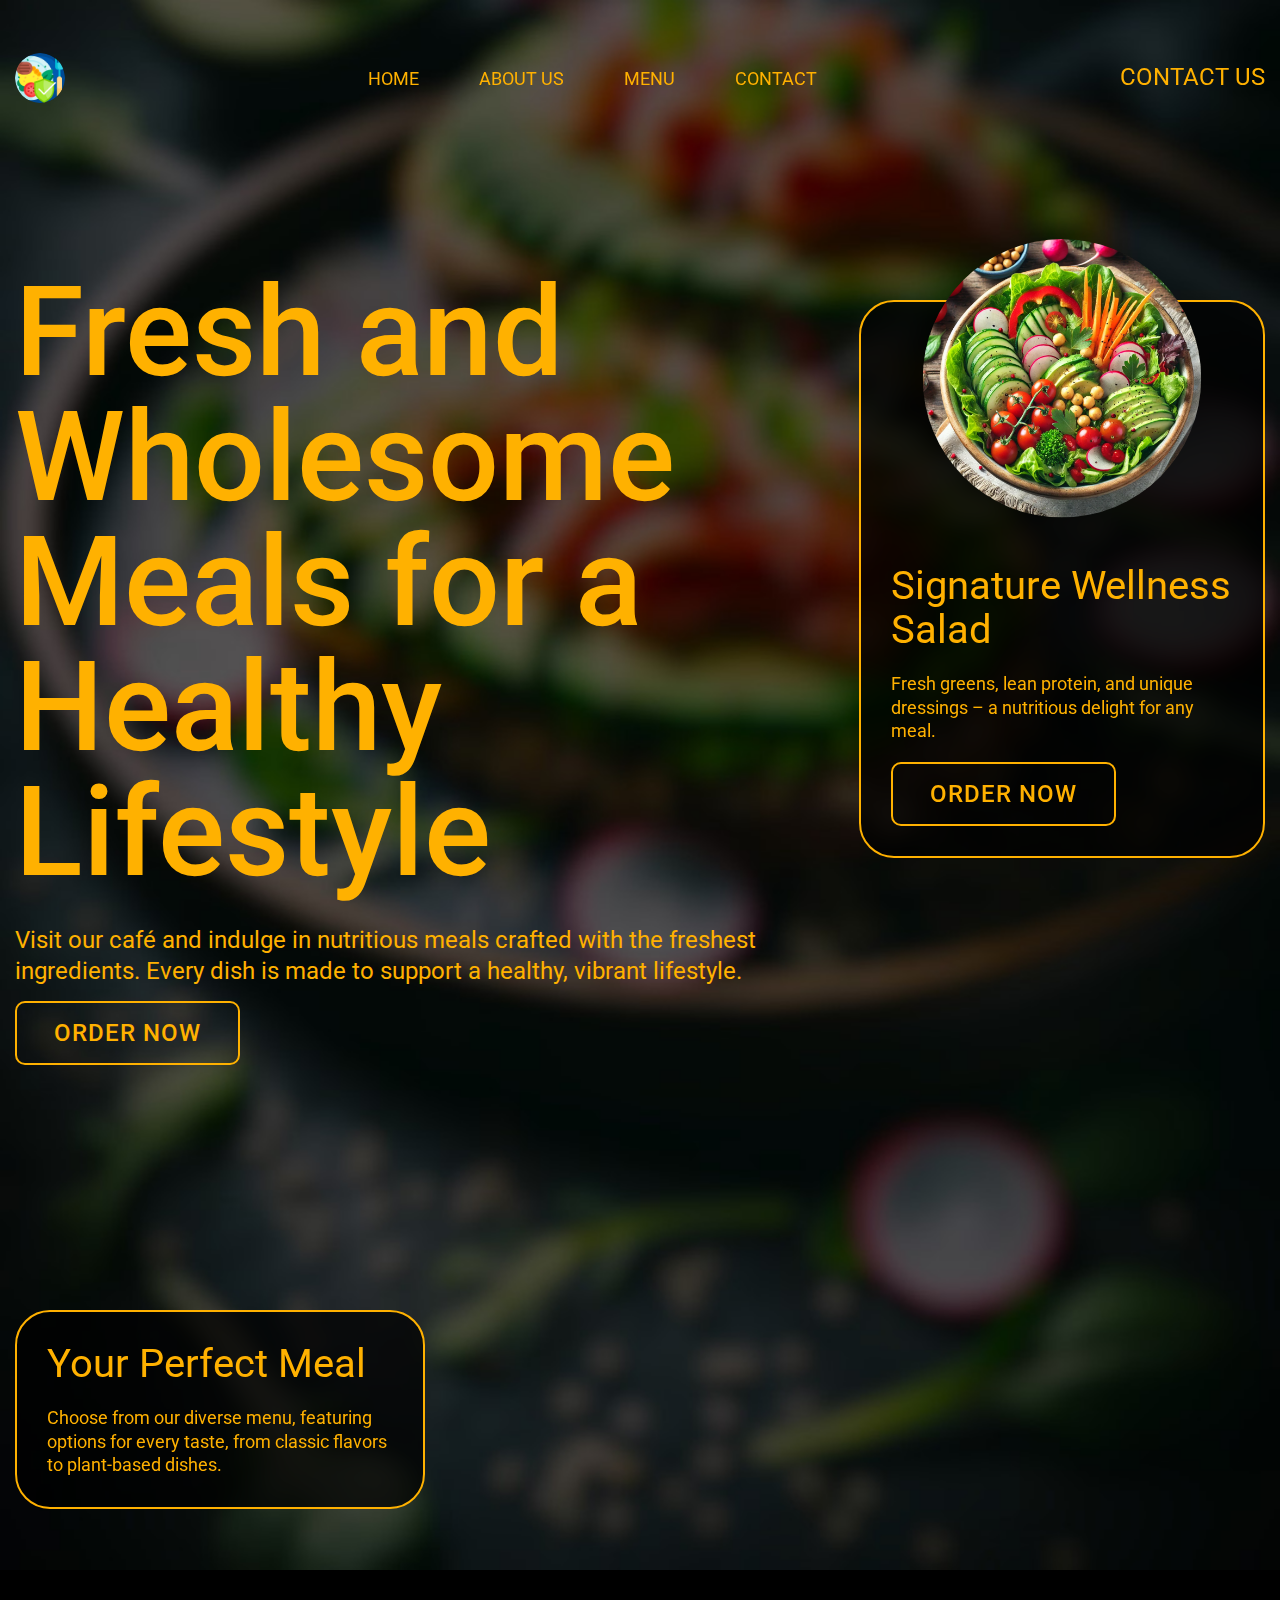
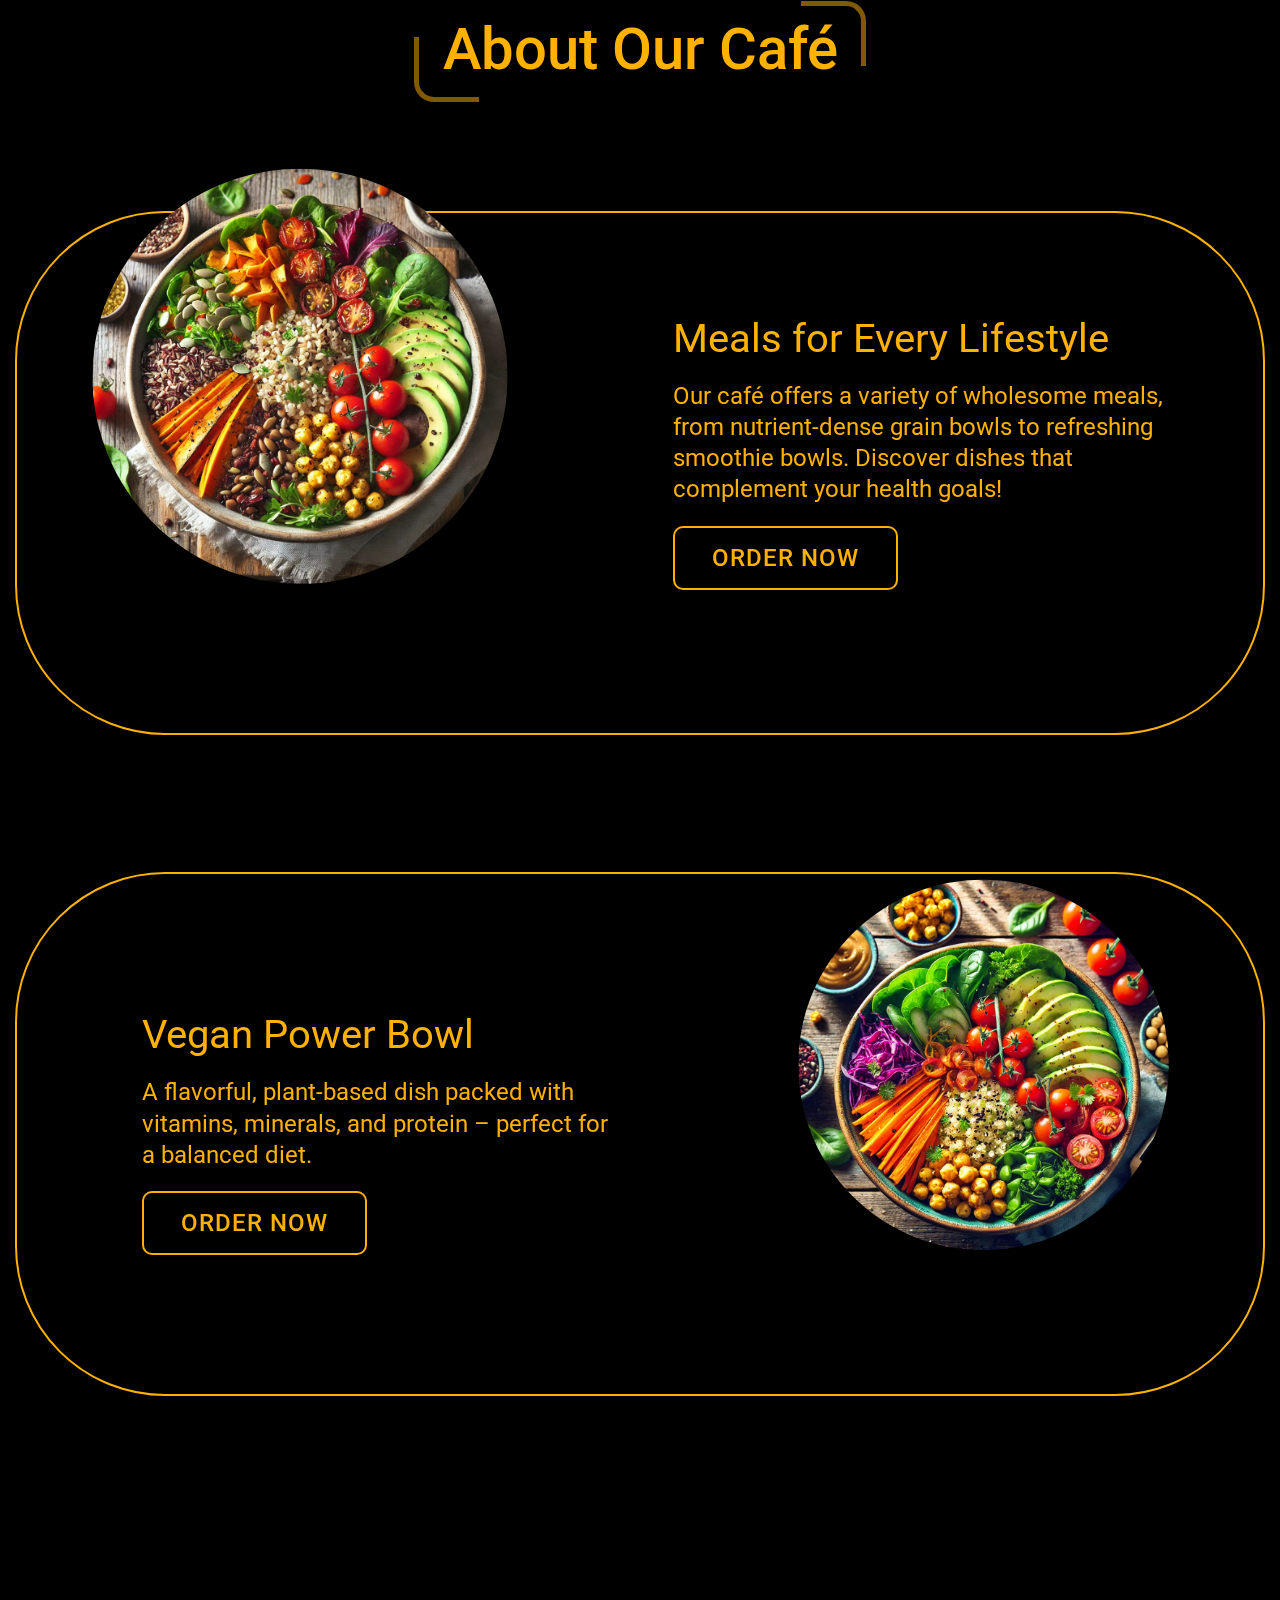
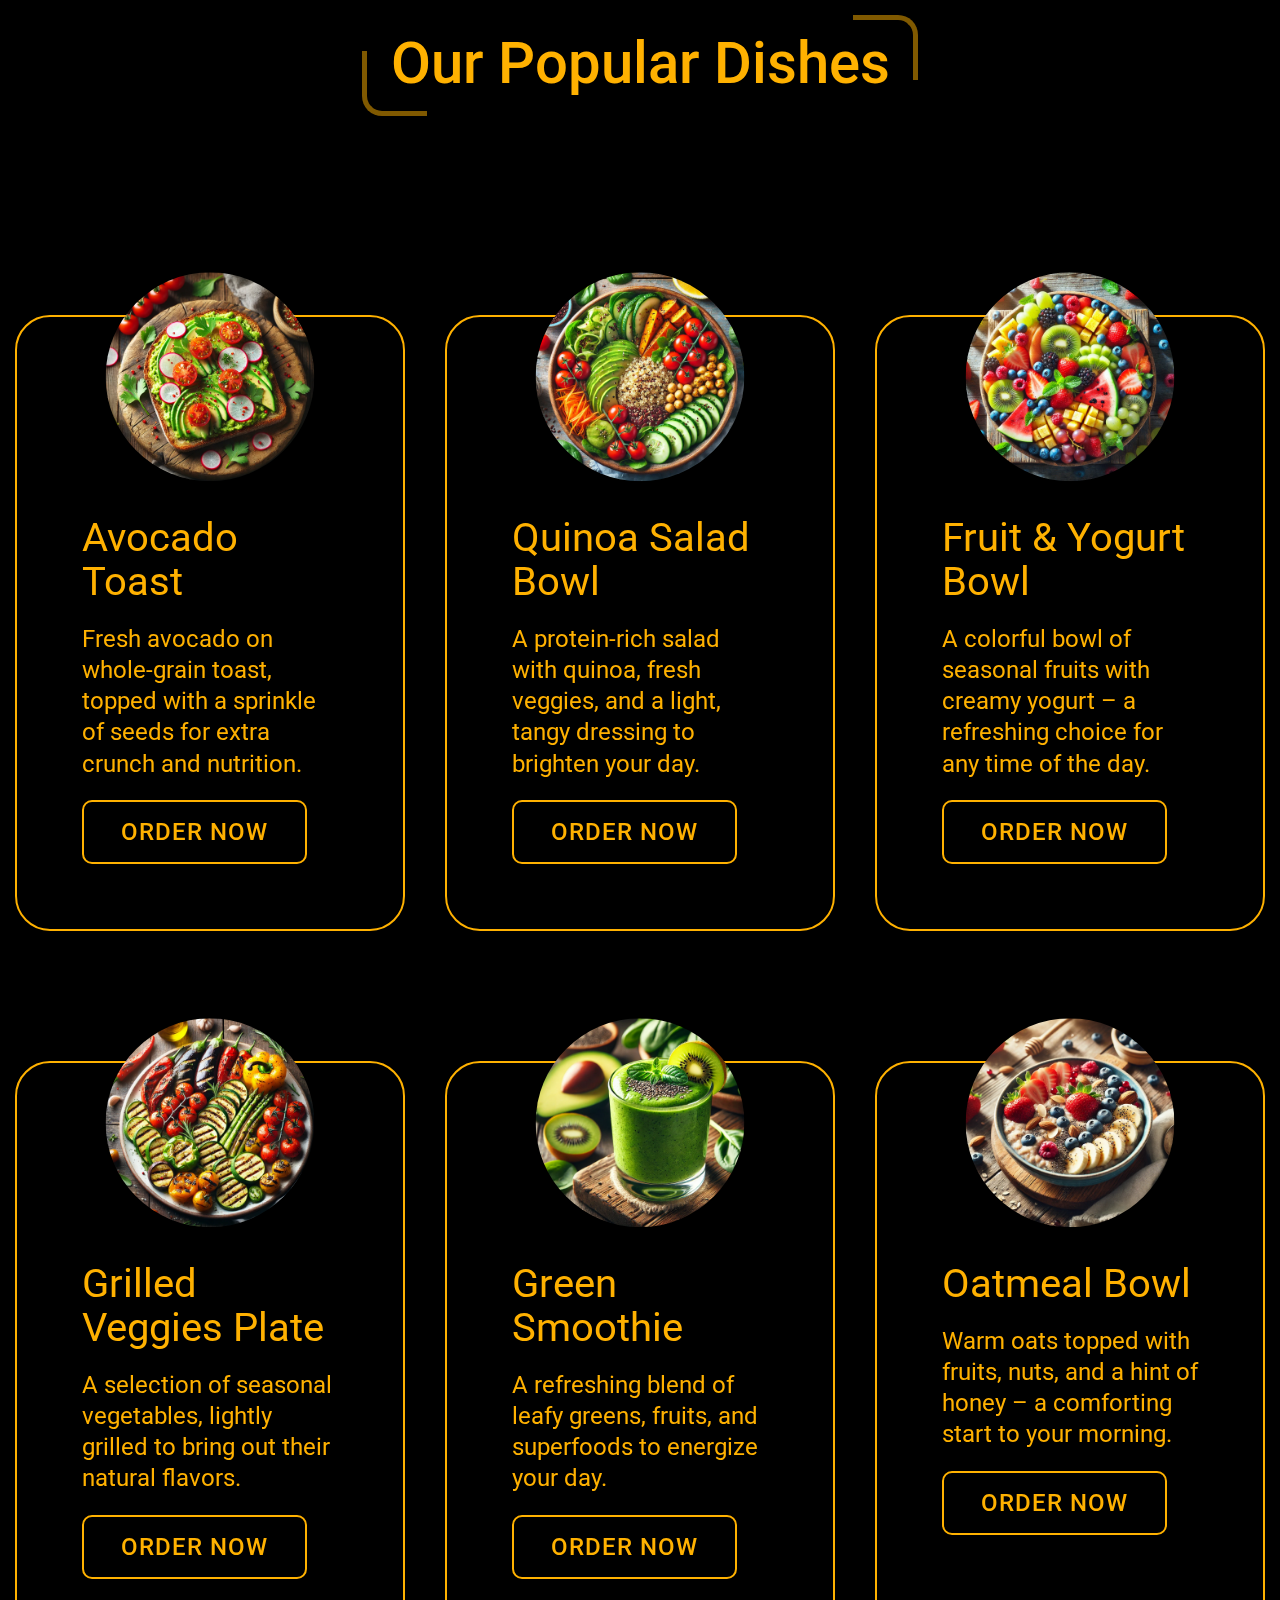
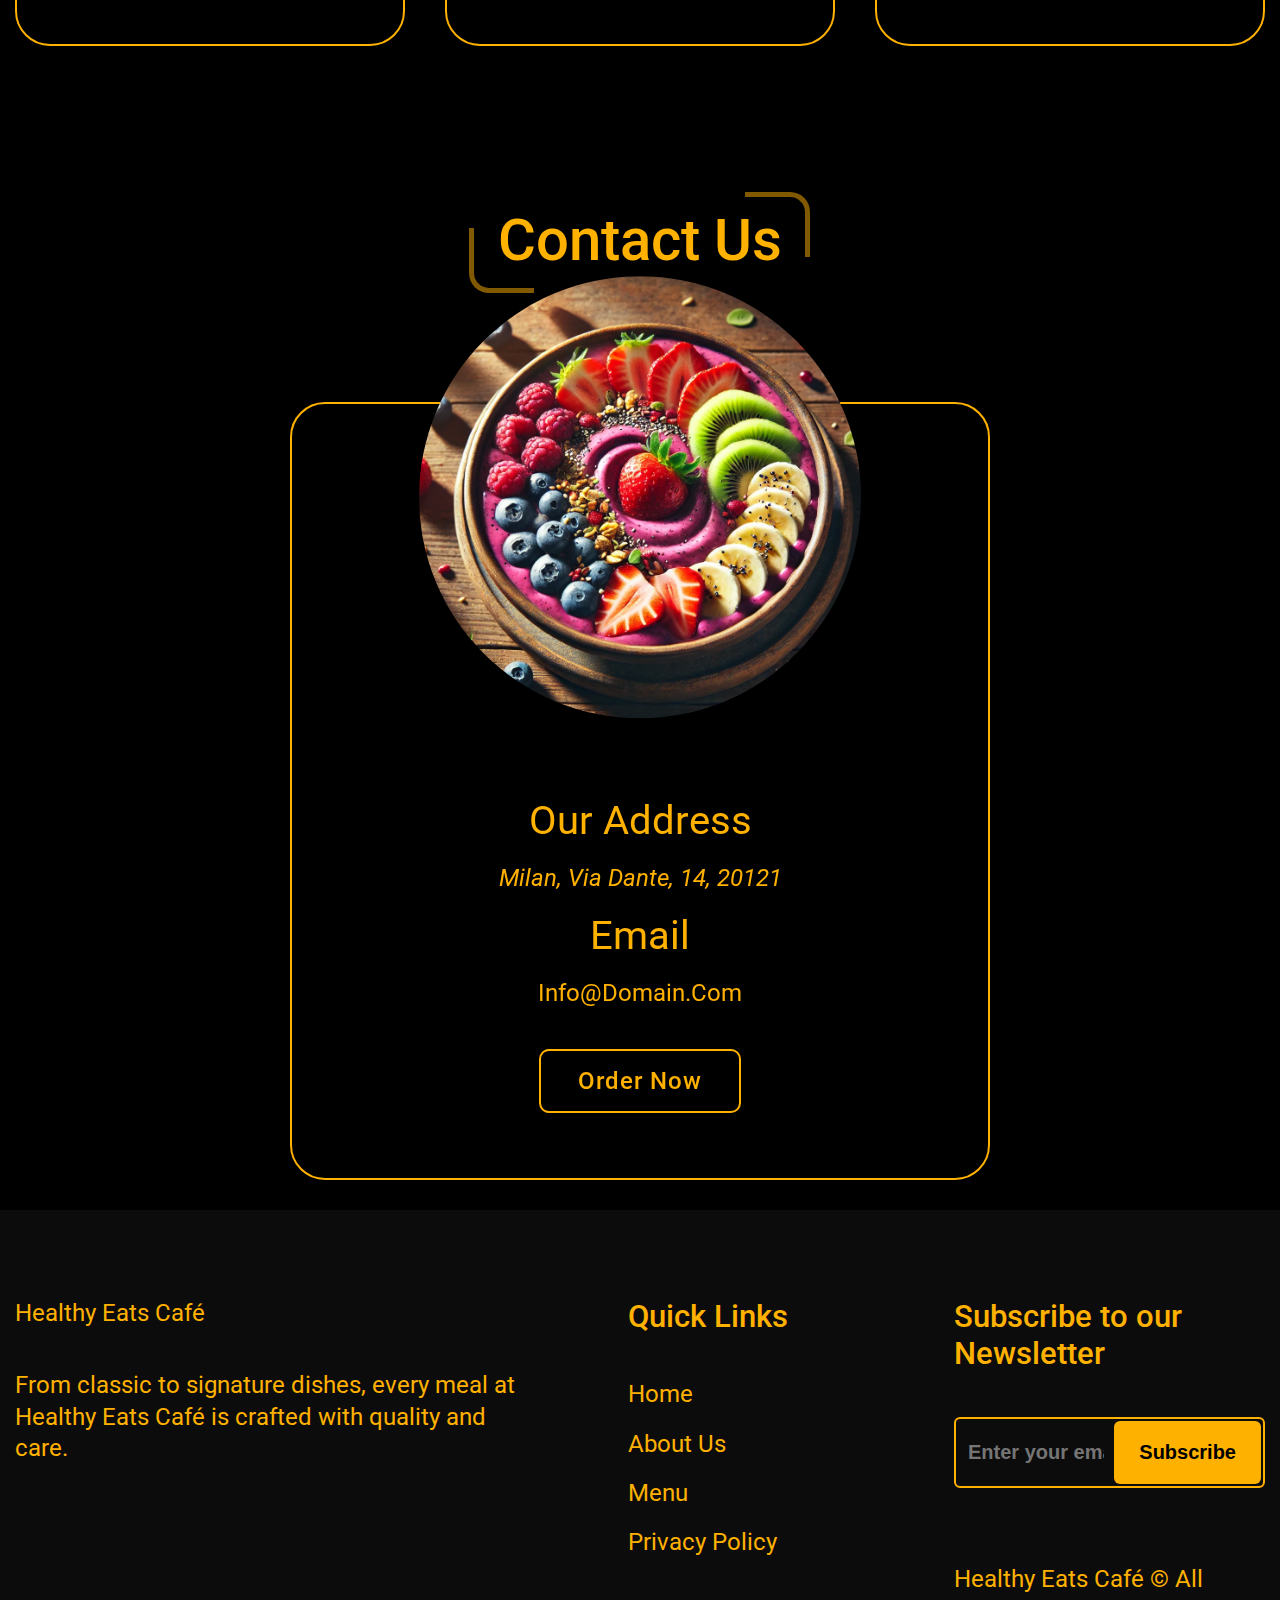
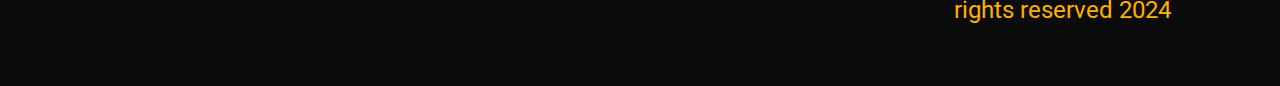
==== index.html @ 56236f4d "add content for page" ====
<!DOCTYPE html>
<html lang="en">
  <head>
    <meta charset="UTF-8" />
    <title>Healthy Eats Café</title>
    <meta name="viewport" content="width=device-width,initial-scale=1" />
    <link rel="preconnect" href="https://fonts.googleapis.com" />
    <link rel="preconnect" href="https://fonts.gstatic.com" crossorigin />
    <link
      href="https://fonts.googleapis.com/css2?family=Roboto:ital,wght@0,100;0,300;0,400;0,500;0,700;0,900;1,100;1,300;1,400;1,500;1,700;1,900&display=swap"
      rel="stylesheet"
    />
    <link
      rel="icon"
      type="image/png"
      href="/images/food-safety.png"
      sizes="48x48"
    />
    <link href="./css/main.css" rel="stylesheet" />
  </head>
  <body>
    <header class="header">
      <div class="container d-md-flex justify-between-md">
        <a href="./" class="logo">
          <img src="/images/food-safety.png" alt="Healthy Eats Café Logo" width="100"/>
        </a>
        <nav class="nav d-flex">
          <ul class="links">
            <li><a href="./">Home</a></li>
            <li><a href="#about">About Us</a></li>
            <li><a href="#product">Menu</a></li>
            <li><a href="#contact">Contact</a></li>
          </ul>
        </nav>
        <a href="./" class="link-connect">Contact Us</a>
        <button class="js-menu-btn d-md-none menu-btn">
          <span class="icon-bar"></span> <span class="icon-bar"></span>
          <span class="icon-bar"></span>
        </button>
      </div>
    </header>
    <main>
      <section class="presentation">
        <div class="container">
          <div class="holder">
            <div class="column">
              <h1>Fresh and Wholesome Meals for a Healthy Lifestyle</h1>
              <p>
                Visit our café and indulge in nutritious meals crafted with the
                freshest ingredients. Every dish is made to support a healthy,
                vibrant lifestyle.
              </p>
              <a href="./" class="btn">Order Now</a>
              <div class="block-blur">
                <div class="title">Your Perfect Meal</div>
                <div class="text">
                  Choose from our diverse menu, featuring options for every
                  taste, from classic flavors to plant-based dishes.
                </div>
              </div>
            </div>
            <div class="block-blur">
              <div class="img-holder">
                <img src="/images/salad-bowl.webp" alt="signature dish" />
              </div>
              <div class="title">Signature Wellness Salad</div>
              <div class="text">
                Fresh greens, lean protein, and unique dressings – a nutritious
                delight for any meal.
              </div>
              <a href="./" class="btn">Order Now</a>
            </div>
          </div>
        </div>
      </section>
      <section id="about">
        <div class="container">
          <h3 class="decoration">About Our Café</h3>
          <div class="block-blur columns">
            <div class="img-holder">
              <img src="/images/grain-bowl.webp" alt="healthy meals" />
            </div>
            <div class="box">
              <div class="title">Meals for Every Lifestyle</div>
              <div class="text">
                Our café offers a variety of wholesome meals, from
                nutrient-dense grain bowls to refreshing smoothie bowls.
                Discover dishes that complement your health goals!
              </div>
              <a href="./" class="btn">Order Now</a>
            </div>
          </div>
          <div class="block-blur columns reverse">
            <div class="img-holder scale">
              <img src="/images/vegan-bowl.webp" alt="vegan dish" />
            </div>
            <div class="box">
              <div class="title">Vegan Power Bowl</div>
              <div class="text">
                A flavorful, plant-based dish packed with vitamins, minerals,
                and protein – perfect for a balanced diet.
              </div>
              <a href="./" class="btn">Order Now</a>
            </div>
          </div>
        </div>
      </section>
      <section class="product" id="product">
        <div class="container">
          <h3 class="decoration">Our Popular Dishes</h3>
          <div class="row">
            <div class="item">
              <div class="block-blur">
                <div class="img-holder">
                  <img src="/images/avocado-toast.webp" alt="avocado toast" />
                </div>
                <div class="title">Avocado Toast</div>
                <div class="text">
                  Fresh avocado on whole-grain toast, topped with a sprinkle of
                  seeds for extra crunch and nutrition.
                </div>
                <a href="./" class="btn">Order Now</a>
              </div>
            </div>
            <div class="item">
              <div class="block-blur">
                <div class="img-holder">
                  <img src="/images/quinoa-bowl.webp" alt="quinoa bowl" />
                </div>
                <div class="title">Quinoa Salad Bowl</div>
                <div class="text">
                  A protein-rich salad with quinoa, fresh veggies, and a light,
                  tangy dressing to brighten your day.
                </div>
                <a href="./" class="btn">Order Now</a>
              </div>
            </div>
            <div class="item">
              <div class="block-blur">
                <div class="img-holder">
                  <img src="/images/fruit-bowl.webp" alt="fruit bowl" />
                </div>
                <div class="title">Fruit & Yogurt Bowl</div>
                <div class="text">
                  A colorful bowl of seasonal fruits with creamy yogurt – a
                  refreshing choice for any time of the day.
                </div>
                <a href="./" class="btn">Order Now</a>
              </div>
            </div>
          </div>
          <div class="row">
            <div class="item">
              <div class="block-blur">
                <div class="img-holder">
                  <img
                    src="/images/grilled-veggies.webp"
                    alt="grilled veggies"
                  />
                </div>
                <div class="title">Grilled Veggies Plate</div>
                <div class="text">
                  A selection of seasonal vegetables, lightly grilled to bring
                  out their natural flavors.
                </div>
                <a href="./" class="btn">Order Now</a>
              </div>
            </div>
            <div class="item">
              <div class="block-blur">
                <div class="img-holder">
                  <img src="/images/green-smoothie.webp" alt="green smoothie" />
                </div>
                <div class="title">Green Smoothie</div>
                <div class="text">
                  A refreshing blend of leafy greens, fruits, and superfoods to
                  energize your day.
                </div>
                <a href="./" class="btn">Order Now</a>
              </div>
            </div>
            <div class="item">
              <div class="block-blur">
                <div class="img-holder">
                  <img src="/images/oatmeal-bowl.webp" alt="oatmeal bowl" />
                </div>
                <div class="title">Oatmeal Bowl</div>
                <div class="text">
                  Warm oats topped with fruits, nuts, and a hint of honey – a
                  comforting start to your morning.
                </div>
                <a href="./" class="btn">Order Now</a>
              </div>
            </div>
          </div>
        </div>
      </section>
      <section id="contact">
        <div class="container">
          <h3 class="decoration">Contact Us</h3>
          <div class="block-blur contact">
            <div class="img-holder">
              <img src="/images/smoothie-bowl.webp" alt="smoothie bowl" />
            </div>
            <div class="box">
              <p class="title">Our Address</p>
              <address class="text">Milan, Via Dante, 14, 20121</address>
              <p class="title">Email</p>
              <div class="text">
                <a href="mailto:info@domain.com">info@domain.com</a>
              </div>
              <a href="./" class="btn">Order Now</a>
            </div>
          </div>
        </div>
      </section>
    </main>
    <footer>
      <div class="container">
        <div class="col-left">
          <a href="/" class="logo">Healthy Eats Café</a>
          <div class="text">
            From classic to signature dishes, every meal at Healthy Eats Café is
            crafted with quality and care.
          </div>
        </div>
        <div class="col-right">
          <div class="item">
            <h4>Quick Links</h4>
            <a href="/">Home</a> <a href="#about">About Us</a>
            <a href="#product">Menu</a>
            <a href="privacy-policy.html">Privacy Policy</a>
          </div>
          <div class="item">
            <h4>Subscribe to our Newsletter</h4>
            <div class="input-holder">
              <input placeholder="Enter your email" />
              <button class="btn-form">Subscribe</button>
            </div>
            Healthy Eats Café © All rights reserved 2024
          </div>
        </div>
      </div>
    </footer>
    <script defer="defer" src="main.js"></script>
  </body>
</html>
---- css/main.css ----
@keyframes wobble {
  0% {
    transform: translateY(-5%);
  }
  50% {
    transform: translateY(5%);
  }
  100% {
    transform: translateY(-5%);
  }
}
@keyframes pulsar {
  0% {
    transform: scale(1);
  }
  50% {
    transform: scale(1.2);
  }
  100% {
    transform: scale(1);
  }
}
@keyframes pulsar-2 {
  0% {
    transform: scale(1);
  }
  50% {
    transform: scale(1.2) rotate(-20deg);
  }
  100% {
    transform: scale(1);
  }
}
*:focus {
  outline: none;
}
::-moz-focus-inner,
::-moz-focus-outer {
  border: 0;
  outline: none;
}
h1,
h2,
h3,
h4,
h5 {
  font-weight: 500;
  line-height: 1.2;
  position: relative;
}
h1 {
  font-size: 40px;
  margin: 0 0 30px;
  line-height: 1;
}
@media only screen and (min-width: 768px) {
  h1 {
    font-size: 55px;
  }
}
@media only screen and (min-width: 992px) {
  h1 {
    font-size: 83px;
  }
}
@media only screen and (min-width: 1200px) {
  h1 {
    font-size: 125px;
  }
}
h2 {
  margin: 0 0 20px;
  font-size: 30px;
}
@media only screen and (min-width: 992px) {
  h2 {
    font-size: 59px;
  }
}
h3 {
  font-size: 25px;
  margin: 0 0 30px;
  text-align: center;
  color: #ffb100;
  text-shadow: 2px 2px 6px #000;
}
@media only screen and (min-width: 992px) {
  h3 {
    font-size: 43px;
  }
}
@media only screen and (min-width: 1200px) {
  h3 {
    font-size: 58px;
    margin-bottom: 127px;
  }
}
h4 {
  font-size: 20px;
  margin: 0 0 20px;
}
@media only screen and (min-width: 992px) {
  h4 {
    font-size: 31px;
    margin: 0 0 44px;
  }
}
b {
  margin-bottom: 15px;
  display: block;
}
.text-uppercase {
  text-transform: uppercase;
}
p {
  margin: 0 0 14px;
}
html {
  min-height: 100%;
  height: auto;
  scroll-behavior: smooth;
}
* {
  box-sizing: border-box;
}
body {
  position: relative;
  width: 100%;
  min-width: 320px;
  min-height: 100vh;
  margin: 0;
  font-weight: 400;
  line-height: 1.3;
  font-size: 16px;
  font-family: "Roboto", sans-serif;
  background: #000;
  color: #ffb100;
}
@media only screen and (min-width: 992px) {
  body {
    font-size: 24px;
    line-height: 1.3;
  }
}
body::-webkit-scrollbar {
  width: 4px;
}
body::-webkit-scrollbar-thumb {
  background-color: rgba(255, 255, 255, 0.5);
}
main {
  overflow: hidden;
  width: 100%;
  position: relative;
}
.logo {
  width: 50px;
  display: block;
  border: none;
}
img {
  width: 100%;
  display: block;
  pointer-events: none;
  border-radius: 50%;
}
a {
  text-decoration: none;
  transition: all 0.3s;
  text-transform: uppercase;
  color: #ffb100;
}
.container {
  padding: 0 15px;
  margin: 0 auto;
  width: 100%;
  max-width: 1650px;
  position: relative;
}
ul {
  list-style: none;
}
.d-flex {
  display: flex !important;
}
@media only screen and (min-width: 768px) {
  .d-md-flex {
    display: flex !important;
  }
}
@media only screen and (min-width: 768px) {
  .d-md-none {
    display: none;
  }
}
@media only screen and (min-width: 768px) {
  .justify-between-md {
    justify-content: space-between;
  }
}
.flex-column {
  flex-direction: column;
}
.text-center {
  text-align: center;
}
.decoration {
  position: relative;
}
.decoration::before,
.decoration::after {
  content: "";
  position: absolute;
  width: 40px;
  height: 40px;
  border: 2px solid #ffb100;
  opacity: 0.5;
}
@media only screen and (min-width: 992px) {
  .decoration::before,
  .decoration::after {
    width: 60px;
    height: 60px;
  }
}
.decoration::before {
  border-width: 0 0 3px 3px;
  border-radius: 0 0 0 20px;
  margin: 0px 0 0 -20px;
}
@media only screen and (min-width: 992px) {
  .decoration::before {
    border-width: 0 0 5px 5px;
    margin: 3px 0 0 -29px;
  }
}
@media only screen and (min-width: 1200px) {
  .decoration::before {
    margin: 22px 0 0 -29px;
  }
}
.decoration::after {
  border-width: 3px 3px 0 0;
  margin: -10px 0 0 -20px;
  border-radius: 0 20px 0 0;
}
@media only screen and (min-width: 992px) {
  .decoration::after {
    border-width: 5px 5px 0 0;
    margin: -14px 0 0 -37px;
  }
}
.presentation {
  position: relative;
  padding: 90px 0 20px;
  background-image: url("../images/main-burger.jpg");
  background-attachment: fixed;
  background-position: center;
  background-repeat: no-repeat;
  background-size: cover;
}
@media only screen and (min-width: 992px) {
  .presentation {
    padding: 270px 0 20px;
  }
}
.presentation .img {
  position: absolute;
  width: 100%;
  height: 100%;
  object-fit: cover;
  top: 0;
}
.presentation .btn {
  margin-bottom: 30px;
}
@media only screen and (min-width: 768px) {
  .presentation .holder {
    display: flex;
    align-items: start;
    margin-bottom: 56px;
    justify-content: space-between;
  }
}
@media only screen and (min-width: 1200px) {
  .presentation .holder .block-blur {
    max-width: 515px;
    width: 100%;
  }
}
@media only screen and (min-width: 768px) {
  .presentation .column {
    margin-right: 20px;
  }
}
@media only screen and (min-width: 992px) {
  .presentation .column {
    max-width: 650px;
  }
}
@media only screen and (min-width: 1200px) {
  .presentation .column {
    max-width: 950px;
  }
}
@media only screen and (min-width: 768px) {
  .presentation .column .block-blur {
    max-width: 300px;
  }
}
@media only screen and (min-width: 1200px) {
  .presentation .column .block-blur {
    margin-top: 215px;
    max-width: 410px;
  }
}
@media only screen and (min-width: 768px) {
  .presentation .block-blur {
    margin-top: 50px;
  }
}
@media only screen and (min-width: 992px) {
  .presentation .block-blur {
    margin-top: 30px;
    padding: 30px;
  }
}
@media only screen and (min-width: 992px) {
  .presentation .block-blur .text {
    font-size: 18px;
  }
}
.block-blur {
  padding: 25px;
  border: 2px solid #ffb100;
  border-radius: 35px;
  background-color: rgba(0, 0, 0, 0.7);
  backdrop-filter: blur(5px);
  margin-bottom: 30px;
  width: 100%;
}
@media only screen and (min-width: 992px) {
  .block-blur {
    padding: 25px 65px 65px;
  }
}
.block-blur .img-holder {
  margin-bottom: 20px;
  position: relative;
}
@media only screen and (min-width: 768px) {
  .block-blur .img-holder {
    margin: 0 20px 0 0;
    padding-bottom: 100%;
    width: 100%;
    transform: translateY(-30%);
  }
}
@media only screen and (min-width: 992px) {
  .block-blur .img-holder {
    margin: 0 auto 0;
    width: 68%;
    padding-bottom: 68%;
  }
}
@media only screen and (min-width: 768px) {
  .block-blur .img-holder img {
    position: absolute;
    width: 100%;
    height: 100%;
    object-fit: contain;
    transform: scale(1.2);
  }
}
.block-blur .btn {
  margin: 20px 0 0;
}
.block-blur .text {
  margin-top: 20px;
}
.block-blur .title {
  font-size: 30px;
  color: #ffb100;
  line-height: 1.1;
}
@media only screen and (min-width: 992px) {
  .block-blur .title {
    font-size: 40px;
  }
}
@media only screen and (min-width: 768px) {
  .block-blur.columns {
    display: flex;
    justify-content: space-between;
    align-items: center;
  }
}
@media only screen and (min-width: 992px) {
  .block-blur.columns {
    border-radius: 150px;
    min-height: 524px;
    margin-bottom: 137px;
  }
}
@media only screen and (min-width: 768px) {
  .block-blur.columns .img-holder {
    padding-bottom: 45%;
    width: 45%;
    transform: translateY(-10%);
  }
}
@media only screen and (min-width: 992px) {
  .block-blur.columns .img-holder {
    padding-bottom: 31%;
    width: 31%;
    margin: -22px 0 0 4%;
    transform: translateY(-19%);
  }
}
@media only screen and (min-width: 768px) {
  .block-blur.columns .box {
    width: 47%;
  }
}
@media only screen and (min-width: 768px) {
  .block-blur.reverse {
    flex-direction: row-reverse;
  }
}
@media only screen and (min-width: 992px) {
  .block-blur.reverse {
    padding: 30px 125px;
  }
}
@media only screen and (min-width: 768px) {
  .row {
    display: flex;
    gap: 25px;
    margin-bottom: 50px;
  }
}
@media only screen and (min-width: 1200px) {
  .row {
    margin-bottom: 100px;
    gap: 40px;
  }
}
@media only screen and (min-width: 768px) {
  .row .item {
    width: 33%;
    display: flex;
  }
}
.product {
  padding: 50px 0 30px;
}
@media only screen and (min-width: 992px) {
  .product {
    padding: 96px 0 30px;
  }
}
@media only screen and (min-width: 768px) {
  .product h3 {
    margin-bottom: 75px;
  }
}
@media only screen and (min-width: 992px) {
  .product h3 {
    margin-bottom: 216px;
  }
}
.contact {
  max-width: 700px;
  margin-left: auto;
  margin-right: auto;
  text-align: center;
}
.contact .box {
  width: 100% !important;
}
.contact .text {
  margin-bottom: 20px;
}
.contact a {
  color: #ffb100;
  text-transform: capitalize;
}
.contact .img-holder {
  max-width: 400px;
  margin: 0 auto 30px;
}
@media only screen and (min-width: 768px) {
  .contact .img-holder {
    padding-bottom: 30%;
    width: 30%;
  }
}
@media only screen and (min-width: 992px) {
  .contact .img-holder {
    padding-bottom: 60%;
    width: 60%;
  }
}
@media only screen and (min-width: 768px) {
  .contact .img-holder img {
    transform: scale(1.3);
  }
}
header {
  padding: 15px 0;
  position: fixed;
  z-index: 9999;
  top: 0;
  right: 0;
  left: 0;
  transition: all 0.3s;
}
@media only screen and (min-width: 768px) {
  header {
    padding: 22px 0;
  }
}
@media only screen and (min-width: 992px) {
  header {
    padding: 53px 0;
  }
}
header .menu-btn {
  position: relative;
  background-color: rgba(0, 0, 0, 0);
  border: none;
  outline: none;
  z-index: 999;
  height: 14px;
  width: 24px;
  font-size: 30px;
  padding: 0;
  position: absolute;
  right: 15px;
  top: calc(50% - 7px);
}
header .menu-btn .icon-bar {
  height: 2px;
  width: 100%;
  background: #ffb100;
  position: absolute;
  top: 6px;
  left: 0;
  transition: all 0.3s;
}
header .menu-btn .icon-bar:first-child {
  top: 0;
}
header .menu-btn .icon-bar:last-child {
  top: 12px;
}
header .menu-btn:focus,
header .menu-btn:active {
  outline: none;
}
header .nav {
  transform: translateX(-100%);
  transition: all 0.3s;
  position: fixed;
  top: 0;
  left: 0;
  right: 0;
  bottom: 0;
  z-index: 999;
  align-items: center;
  background-color: #1b2316;
}
@media only screen and (min-width: 768px) {
  header .nav {
    transform: none;
    position: static;
    background-color: rgba(0, 0, 0, 0);
  }
}
header .nav,
header .links {
  margin: 0;
  padding: 0;
}
header .links {
  text-align: center;
  width: 100%;
}
@media only screen and (min-width: 768px) {
  header .links {
    display: flex;
  }
}
header .links li {
  margin-bottom: 20px;
}
@media only screen and (min-width: 768px) {
  header .links li {
    margin: 0 10px 0;
  }
}
@media only screen and (min-width: 992px) {
  header .links li {
    margin: 0 30px 0;
  }
}
header .links li a {
  color: #ffb100;
  font-size: 18px;
}
header a {
  border-bottom: 1px solid rgba(0, 0, 0, 0);
}
header a:hover {
  border-color: #ffb100;
}
header .link-connect {
  color: #ffb100;
  display: none;
  border: none;
}
@media only screen and (min-width: 768px) {
  header .link-connect {
    display: flex;
    align-items: center;
  }
}
header .link-connect img {
  width: 20px;
  margin-right: 5px;
}
header.active {
  background-color: rgba(0, 0, 0, 0.7);
  backdrop-filter: blur(5px);
}
@media only screen and (min-width: 992px) {
  header.active {
    padding: 10px 0;
  }
}
.menu-active .nav {
  transform: translateX(0);
  min-height: 100vh;
}
.menu-active .menu-btn .icon-bar {
  z-index: 999;
}
.menu-active .menu-btn .icon-bar:first-child {
  transform: translatey(-50%) rotate(-45deg);
  top: 50%;
}
.menu-active .menu-btn .icon-bar:nth-child(2) {
  opacity: 0;
}
.menu-active .menu-btn .icon-bar:last-child {
  transform: translatey(-50%) rotate(45deg);
  top: 50%;
}
.btn {
  padding: 15px 31px;
  border-radius: 10px;
  display: inline-block;
  color: #ffb100;
  font-weight: 500;
  transition: all 0.3s;
  letter-spacing: 1px;
  border: 2px solid #ffb100;
  line-height: 1;
}
@media only screen and (min-width: 992px) {
  .btn {
    padding: 18px 37px;
  }
}
.btn:hover {
  background-color: #ffb100;
  color: #272e22;
}
footer {
  padding: 20px 0 20px;
  background-color: #0c0c0c;
}
@media only screen and (min-width: 992px) {
  footer {
    padding: 88px 0 60px;
  }
}
footer .logo {
  margin-bottom: 20px;
}
@media only screen and (min-width: 992px) {
  footer .logo {
    width: 330px;
    margin: 0 0 41px 0;
  }
}
footer a {
  text-transform: capitalize;
  margin-bottom: 10px;
}
@media only screen and (min-width: 992px) {
  footer a {
    margin-bottom: 18px;
  }
}
footer .item {
  display: flex;
  flex-direction: column;
  width: 100%;
  flex-grow: 1;
}
@media only screen and (min-width: 768px) {
  footer .item:first-child {
    max-width: 150px;
  }
}
@media only screen and (min-width: 992px) {
  footer .item:first-child {
    max-width: 330px;
  }
}
@media only screen and (min-width: 1200px) {
  footer .item:first-child {
    max-width: 430px;
  }
}
@media only screen and (min-width: 768px) {
  footer .container {
    display: flex;
    gap: 10px;
  }
}
@media only screen and (min-width: 768px) {
  footer .col-left {
    max-width: 300px;
  }
}
@media only screen and (min-width: 992px) {
  footer .col-left {
    max-width: 400px;
    padding-right: 25px;
  }
}
@media only screen and (min-width: 1200px) {
  footer .col-left {
    max-width: 705px;
    padding-right: 75px;
  }
}
footer .col-right {
  width: 100%;
}
@media only screen and (min-width: 768px) {
  footer .col-right {
    display: flex;
    gap: 15px;
  }
}
.input-holder {
  border: 2px solid #ffb100;
  border-radius: 6px;
  display: flex;
  justify-content: space-between;
  padding: 2px;
  margin-bottom: 20px;
}
@media only screen and (min-width: 768px) {
  .input-holder {
    margin-bottom: 70px;
  }
}
@media only screen and (min-width: 992px) {
  .input-holder {
    margin-bottom: 76px;
  }
}
.input-holder input {
  width: 100%;
  background: rgba(0, 0, 0, 0);
  padding: 10px;
  color: #6d4f0c;
  font-size: 16px;
  border: none;
  font-weight: 700;
  transition: all 0.3s;
}
@media only screen and (min-width: 992px) {
  .input-holder input {
    font-size: 20px;
  }
}
.input-holder .btn-form {
  font-size: 16px;
  font-weight: 700;
  border-radius: 6px;
  background-color: #ffb100;
  padding: 10px 15px;
  border: none;
  cursor: pointer;
}
@media only screen and (min-width: 992px) {
  .input-holder .btn-form {
    padding: 20px 25px;
    font-size: 20px;
  }
}
.input-holder.active {
  border: 2px solid rgba(0, 0, 0, 0);
}
.input-holder.active input {
  width: 0;
  padding: 0;
  opacity: 0;
}
.input-holder.active .btn-form {
  width: 100%;
  background-color: #ffb100;
}
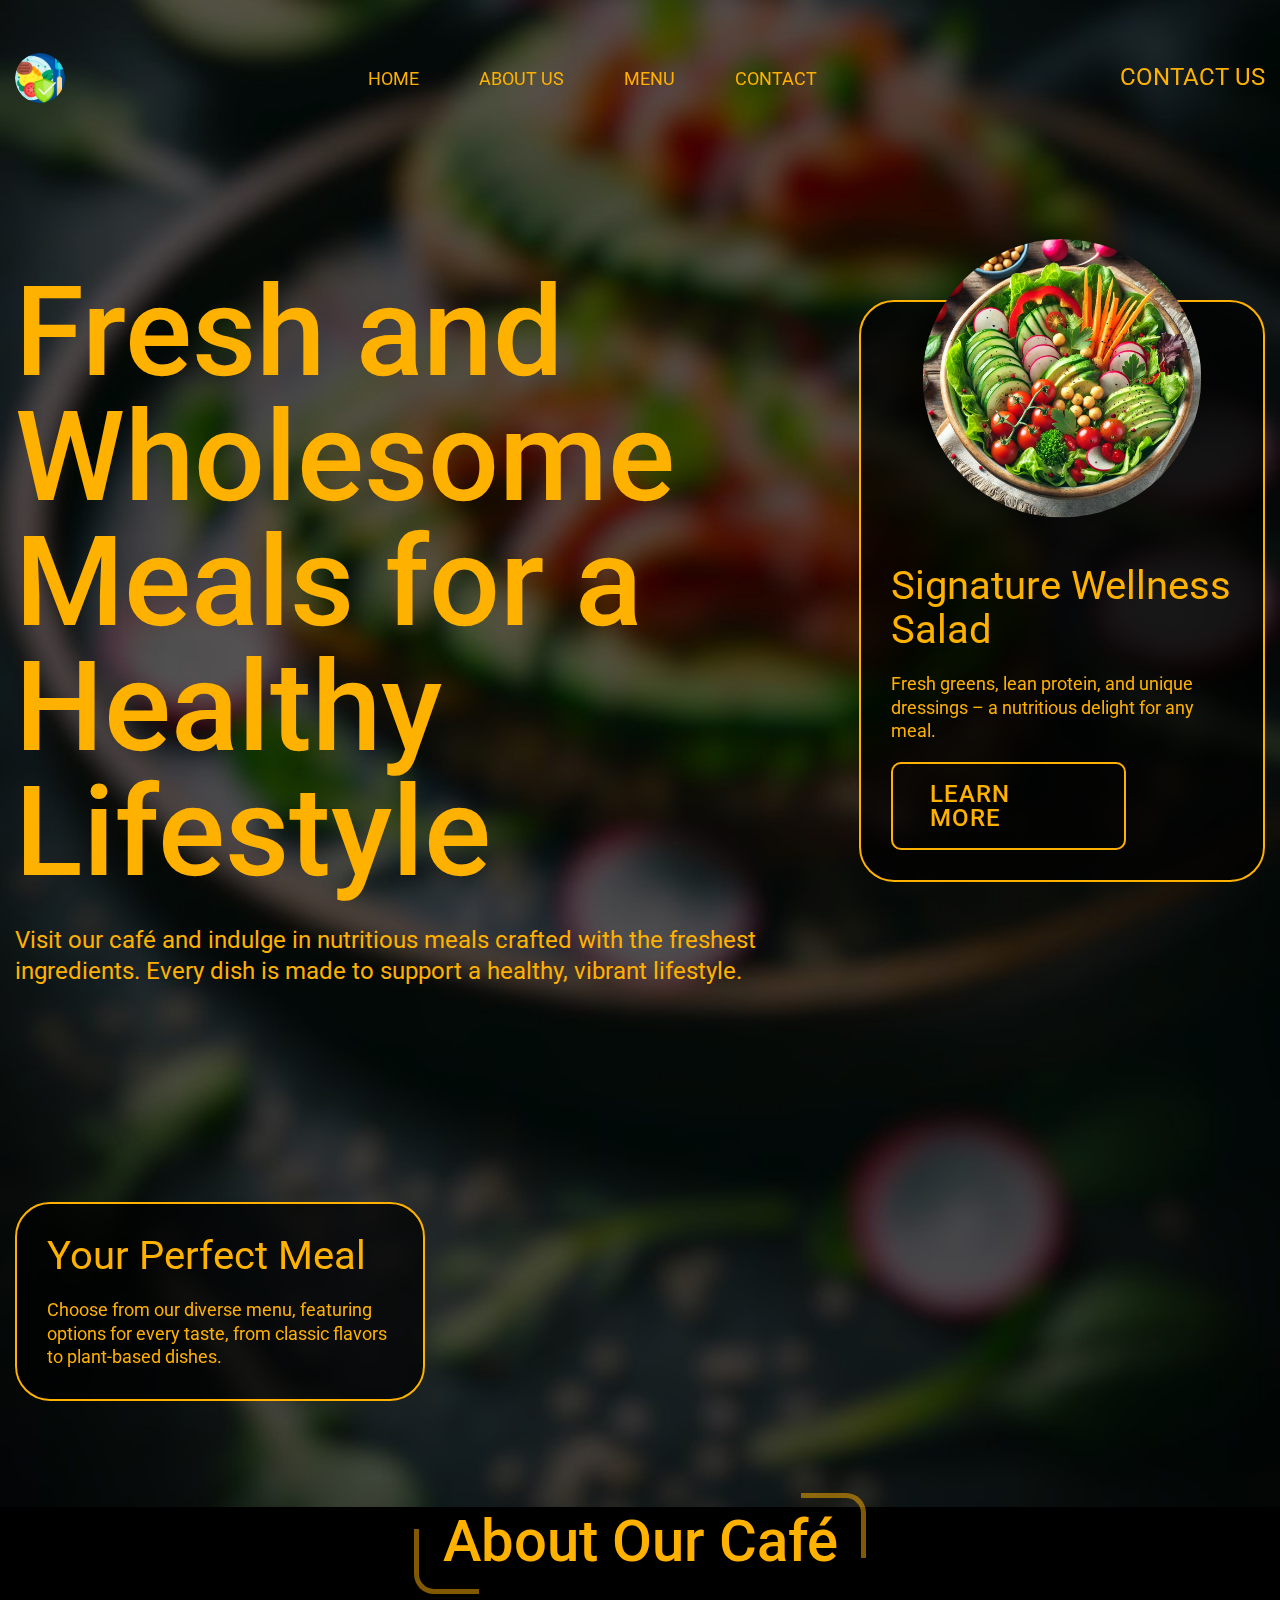
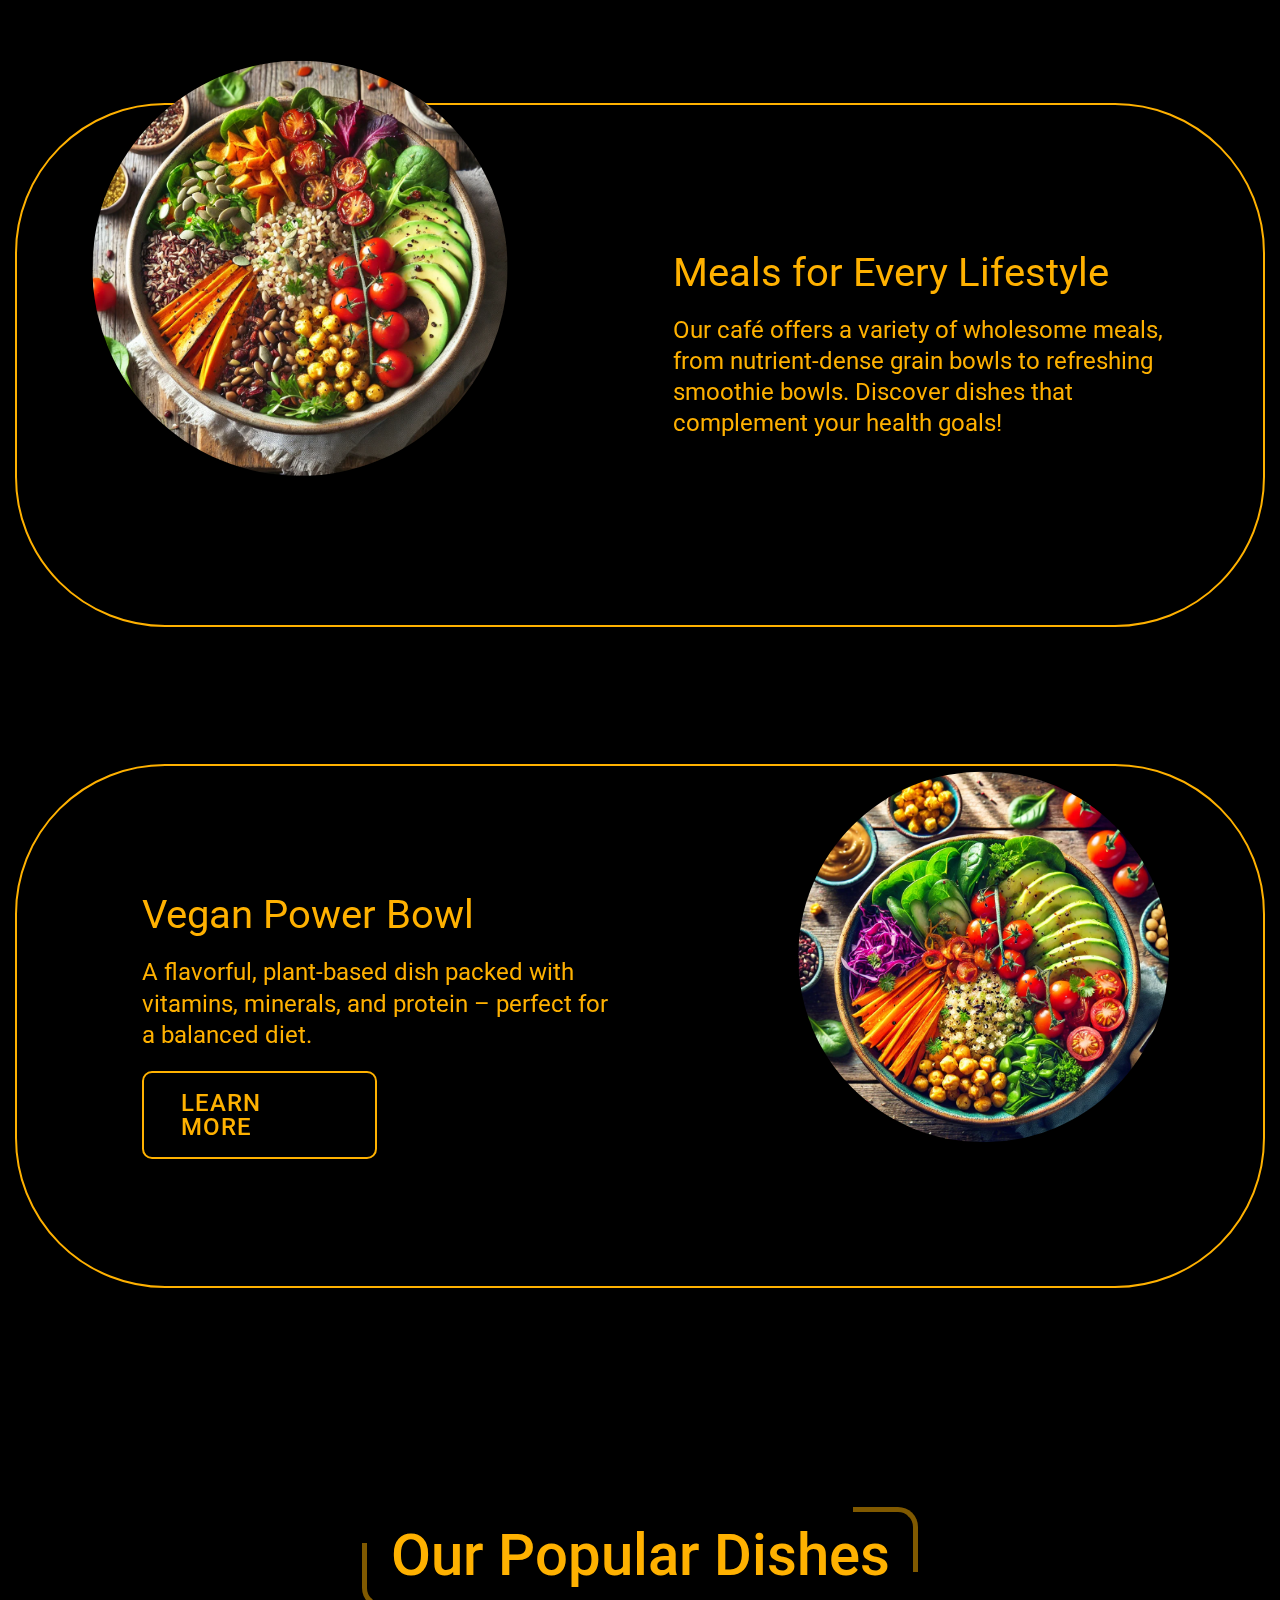
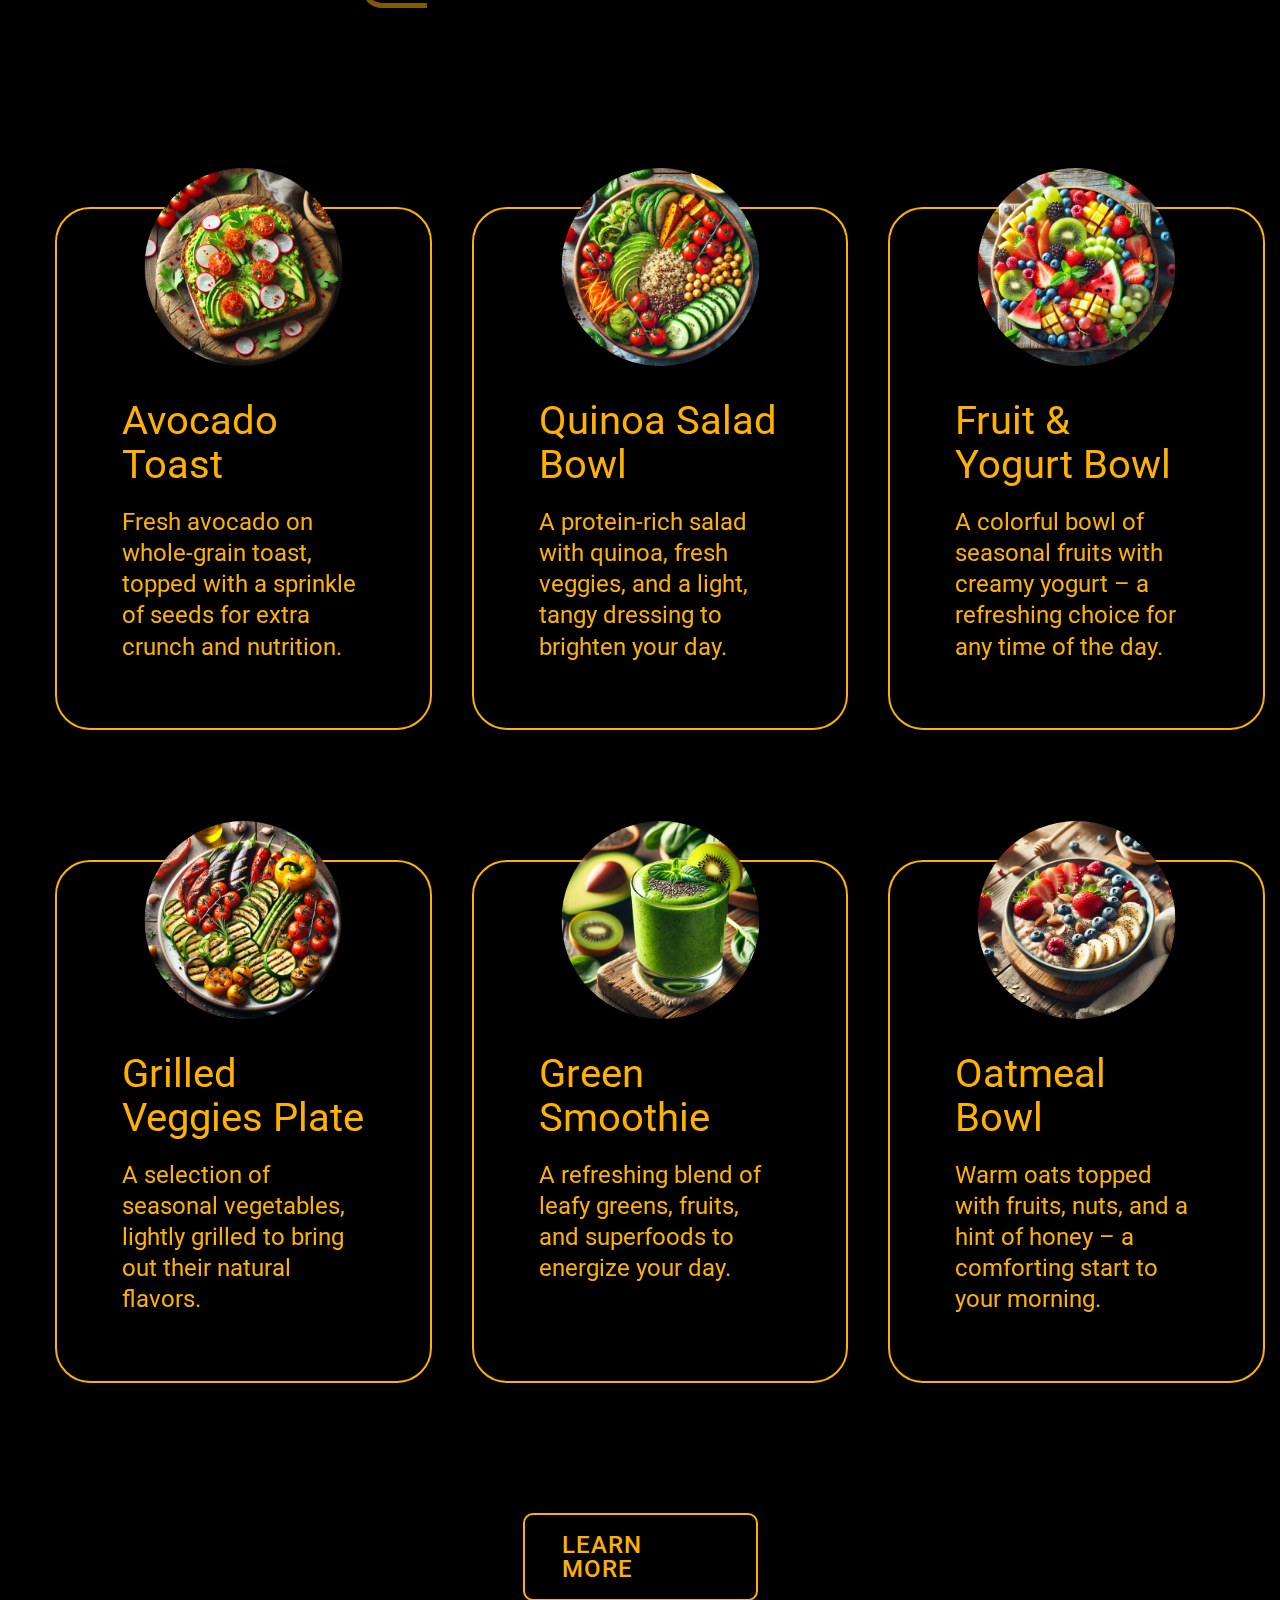
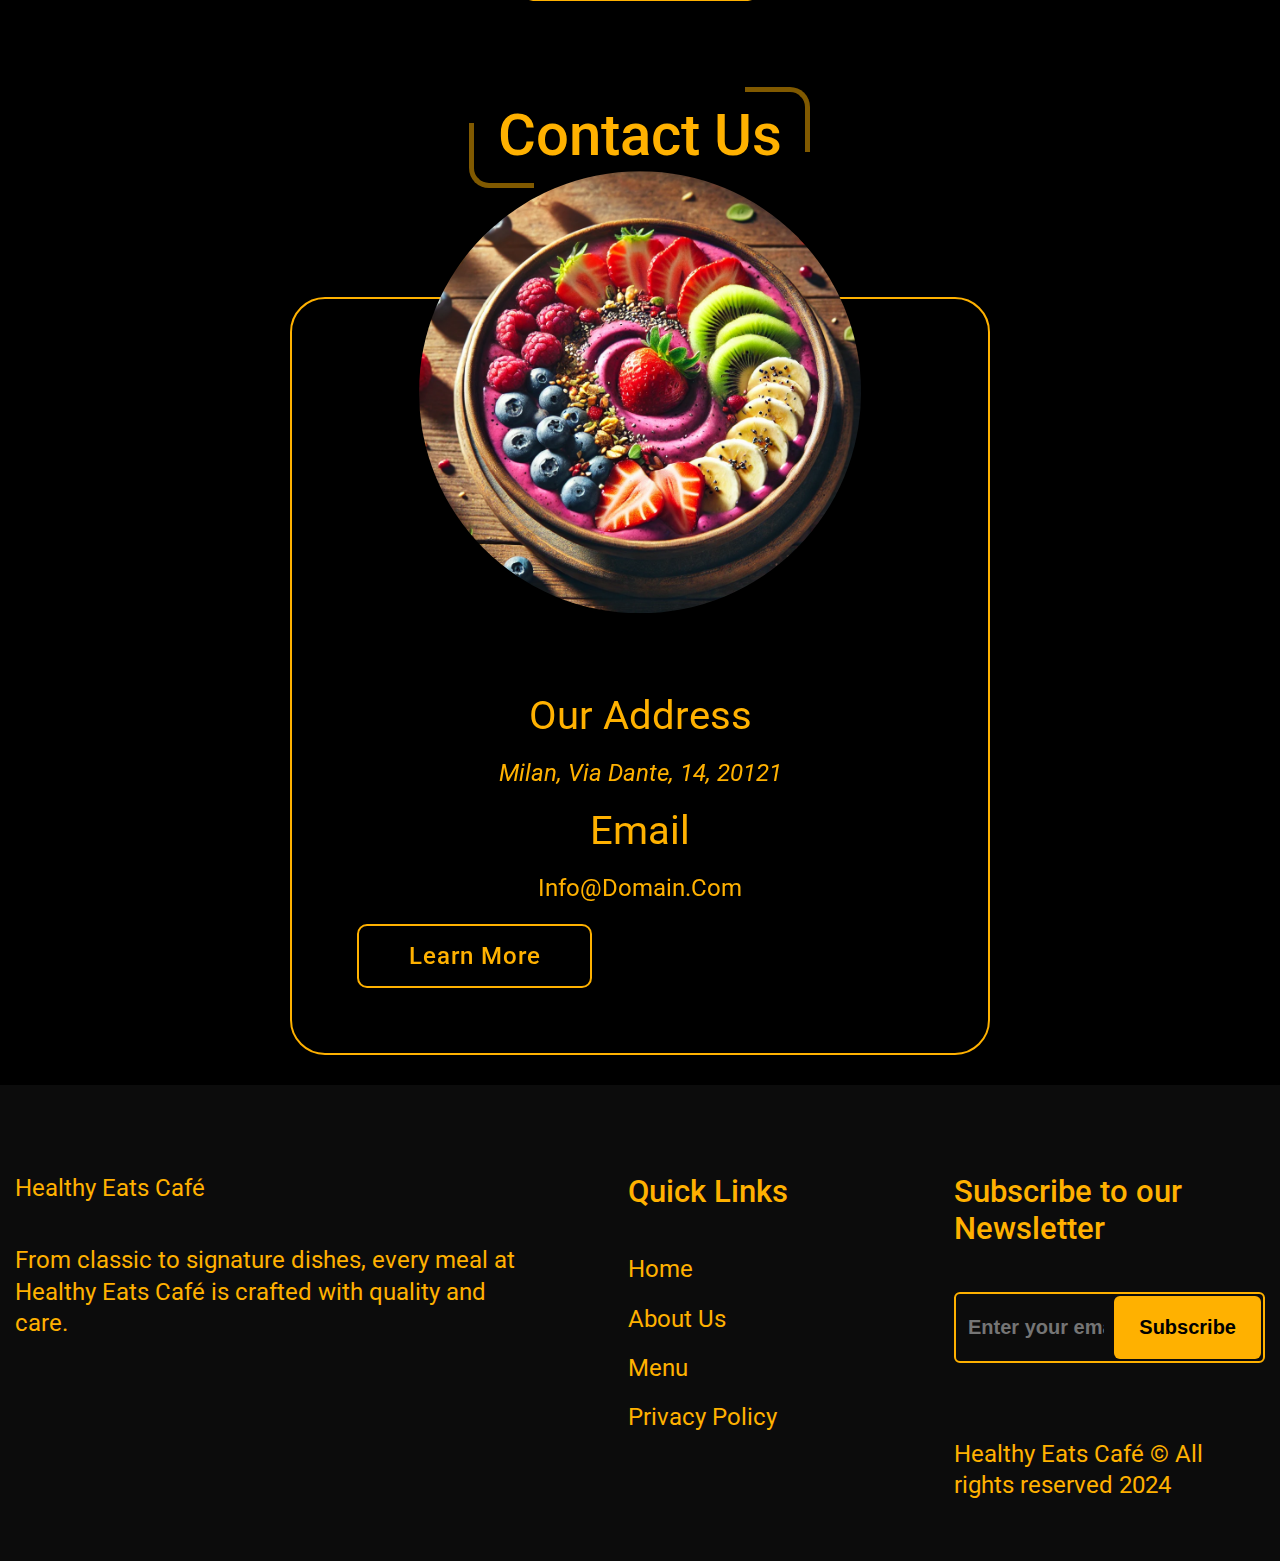
==== commit 70cb1cc9: "add contact & fix" ====
--- a/index.html
+++ b/index.html
@@ -4,6 +4,14 @@
     <meta charset="UTF-8" />
     <title>Healthy Eats Café</title>
     <meta name="viewport" content="width=device-width,initial-scale=1" />
+    <meta
+      name="description"
+      content="Healthy Eats Café offers fresh, wholesome, and delicious meals crafted with the finest ingredients. Enjoy nutritious food that supports a healthy lifestyle."
+    />
+    <meta
+      name="keywords"
+      content="healthy café, nutritious meals, wholesome food, healthy lifestyle, fresh ingredients, vegan options, gluten-free, organic café, Healthy Eats"
+    />
     <link rel="preconnect" href="https://fonts.googleapis.com" />
     <link rel="preconnect" href="https://fonts.gstatic.com" crossorigin />
     <link
@@ -18,11 +26,16 @@
     />
     <link href="./css/main.css" rel="stylesheet" />
   </head>
+
   <body>
     <header class="header">
       <div class="container d-md-flex justify-between-md">
         <a href="./" class="logo">
-          <img src="/images/food-safety.png" alt="Healthy Eats Café Logo" width="100"/>
+          <img
+            src="/images/food-safety.png"
+            alt="Healthy Eats Café Logo"
+            width="100"
+          />
         </a>
         <nav class="nav d-flex">
           <ul class="links">
@@ -32,7 +45,7 @@
             <li><a href="#contact">Contact</a></li>
           </ul>
         </nav>
-        <a href="./" class="link-connect">Contact Us</a>
+        <a href="./contacts-page.html" class="link-connect">Contact Us</a>
         <button class="js-menu-btn d-md-none menu-btn">
           <span class="icon-bar"></span> <span class="icon-bar"></span>
           <span class="icon-bar"></span>
@@ -50,7 +63,6 @@
                 freshest ingredients. Every dish is made to support a healthy,
                 vibrant lifestyle.
               </p>
-              <a href="./" class="btn">Order Now</a>
               <div class="block-blur">
                 <div class="title">Your Perfect Meal</div>
                 <div class="text">
@@ -68,7 +80,7 @@
                 Fresh greens, lean protein, and unique dressings – a nutritious
                 delight for any meal.
               </div>
-              <a href="./" class="btn">Order Now</a>
+              <a href="#product" class="btn">Learn More</a>
             </div>
           </div>
         </div>
@@ -87,7 +99,6 @@
                 nutrient-dense grain bowls to refreshing smoothie bowls.
                 Discover dishes that complement your health goals!
               </div>
-              <a href="./" class="btn">Order Now</a>
             </div>
           </div>
           <div class="block-blur columns reverse">
@@ -100,7 +111,7 @@
                 A flavorful, plant-based dish packed with vitamins, minerals,
                 and protein – perfect for a balanced diet.
               </div>
-              <a href="./" class="btn">Order Now</a>
+              <a href="./contacts-page.html" class="btn">Learn More</a>
             </div>
           </div>
         </div>
@@ -108,8 +119,8 @@
       <section class="product" id="product">
         <div class="container">
           <h3 class="decoration">Our Popular Dishes</h3>
-          <div class="row">
-            <div class="item">
+          <ul class="row">
+            <li class="item">
               <div class="block-blur">
                 <div class="img-holder">
                   <img src="/images/avocado-toast.webp" alt="avocado toast" />
@@ -119,10 +130,9 @@
                   Fresh avocado on whole-grain toast, topped with a sprinkle of
                   seeds for extra crunch and nutrition.
                 </div>
-                <a href="./" class="btn">Order Now</a>
-              </div>
-            </div>
-            <div class="item">
+              </div>
+            </li>
+            <li class="item">
               <div class="block-blur">
                 <div class="img-holder">
                   <img src="/images/quinoa-bowl.webp" alt="quinoa bowl" />
@@ -132,10 +142,9 @@
                   A protein-rich salad with quinoa, fresh veggies, and a light,
                   tangy dressing to brighten your day.
                 </div>
-                <a href="./" class="btn">Order Now</a>
-              </div>
-            </div>
-            <div class="item">
+              </div>
+            </li>
+            <li class="item">
               <div class="block-blur">
                 <div class="img-holder">
                   <img src="/images/fruit-bowl.webp" alt="fruit bowl" />
@@ -145,12 +154,11 @@
                   A colorful bowl of seasonal fruits with creamy yogurt – a
                   refreshing choice for any time of the day.
                 </div>
-                <a href="./" class="btn">Order Now</a>
-              </div>
-            </div>
-          </div>
-          <div class="row">
-            <div class="item">
+              </div>
+            </li>
+          </ul>
+          <ul class="row">
+            <li class="item">
               <div class="block-blur">
                 <div class="img-holder">
                   <img
@@ -163,10 +171,9 @@
                   A selection of seasonal vegetables, lightly grilled to bring
                   out their natural flavors.
                 </div>
-                <a href="./" class="btn">Order Now</a>
-              </div>
-            </div>
-            <div class="item">
+              </div>
+            </li>
+            <li class="item">
               <div class="block-blur">
                 <div class="img-holder">
                   <img src="/images/green-smoothie.webp" alt="green smoothie" />
@@ -176,10 +183,9 @@
                   A refreshing blend of leafy greens, fruits, and superfoods to
                   energize your day.
                 </div>
-                <a href="./" class="btn">Order Now</a>
-              </div>
-            </div>
-            <div class="item">
+              </div>
+            </li>
+            <li class="item">
               <div class="block-blur">
                 <div class="img-holder">
                   <img src="/images/oatmeal-bowl.webp" alt="oatmeal bowl" />
@@ -189,10 +195,15 @@
                   Warm oats topped with fruits, nuts, and a hint of honey – a
                   comforting start to your morning.
                 </div>
-                <a href="./" class="btn">Order Now</a>
-              </div>
-            </div>
-          </div>
+              </div>
+            </li>
+          </ul>
+          <a
+            href="./contacts-page.html"
+            class="btn"
+            style=" margin-bottom: 70px;"
+            >Learn More</a
+          >
         </div>
       </section>
       <section id="contact">
@@ -209,7 +220,7 @@
               <div class="text">
                 <a href="mailto:info@domain.com">info@domain.com</a>
               </div>
-              <a href="./" class="btn">Order Now</a>
+              <a href="./contacts-page.html" class="btn">Learn More</a>
             </div>
           </div>
         </div>
--- a/css/main.css
+++ b/css/main.css
@@ -657,15 +657,19 @@
   top: 50%;
 }
 .btn {
+  display: block;
   padding: 15px 31px;
   border-radius: 10px;
-  display: inline-block;
+  margin-right: auto; 
+  margin-left: auto; 
+  width: 235px;
+  border: 2px solid #ffb100;
+
   color: #ffb100;
   font-weight: 500;
+  letter-spacing: 1px;
+  line-height: 1;
   transition: all 0.3s;
-  letter-spacing: 1px;
-  border: 2px solid #ffb100;
-  line-height: 1;
 }
 @media only screen and (min-width: 992px) {
   .btn {
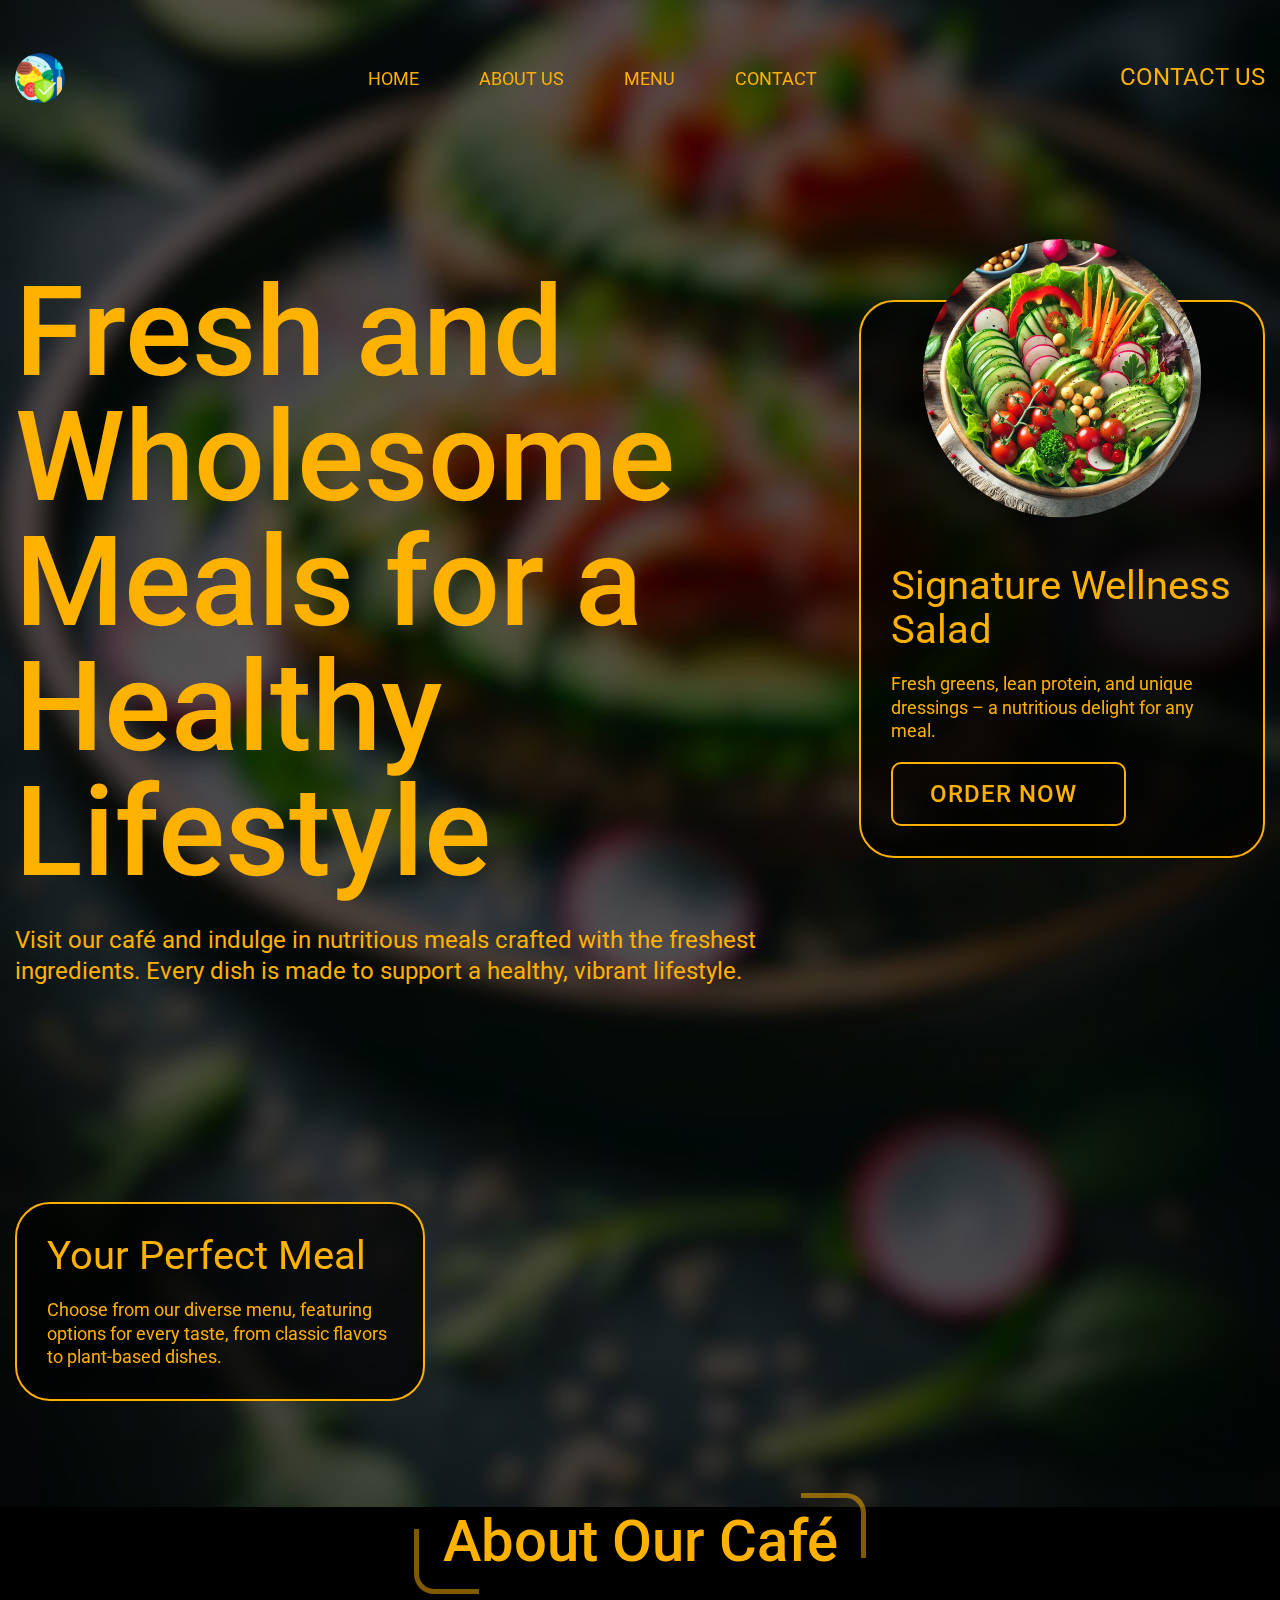
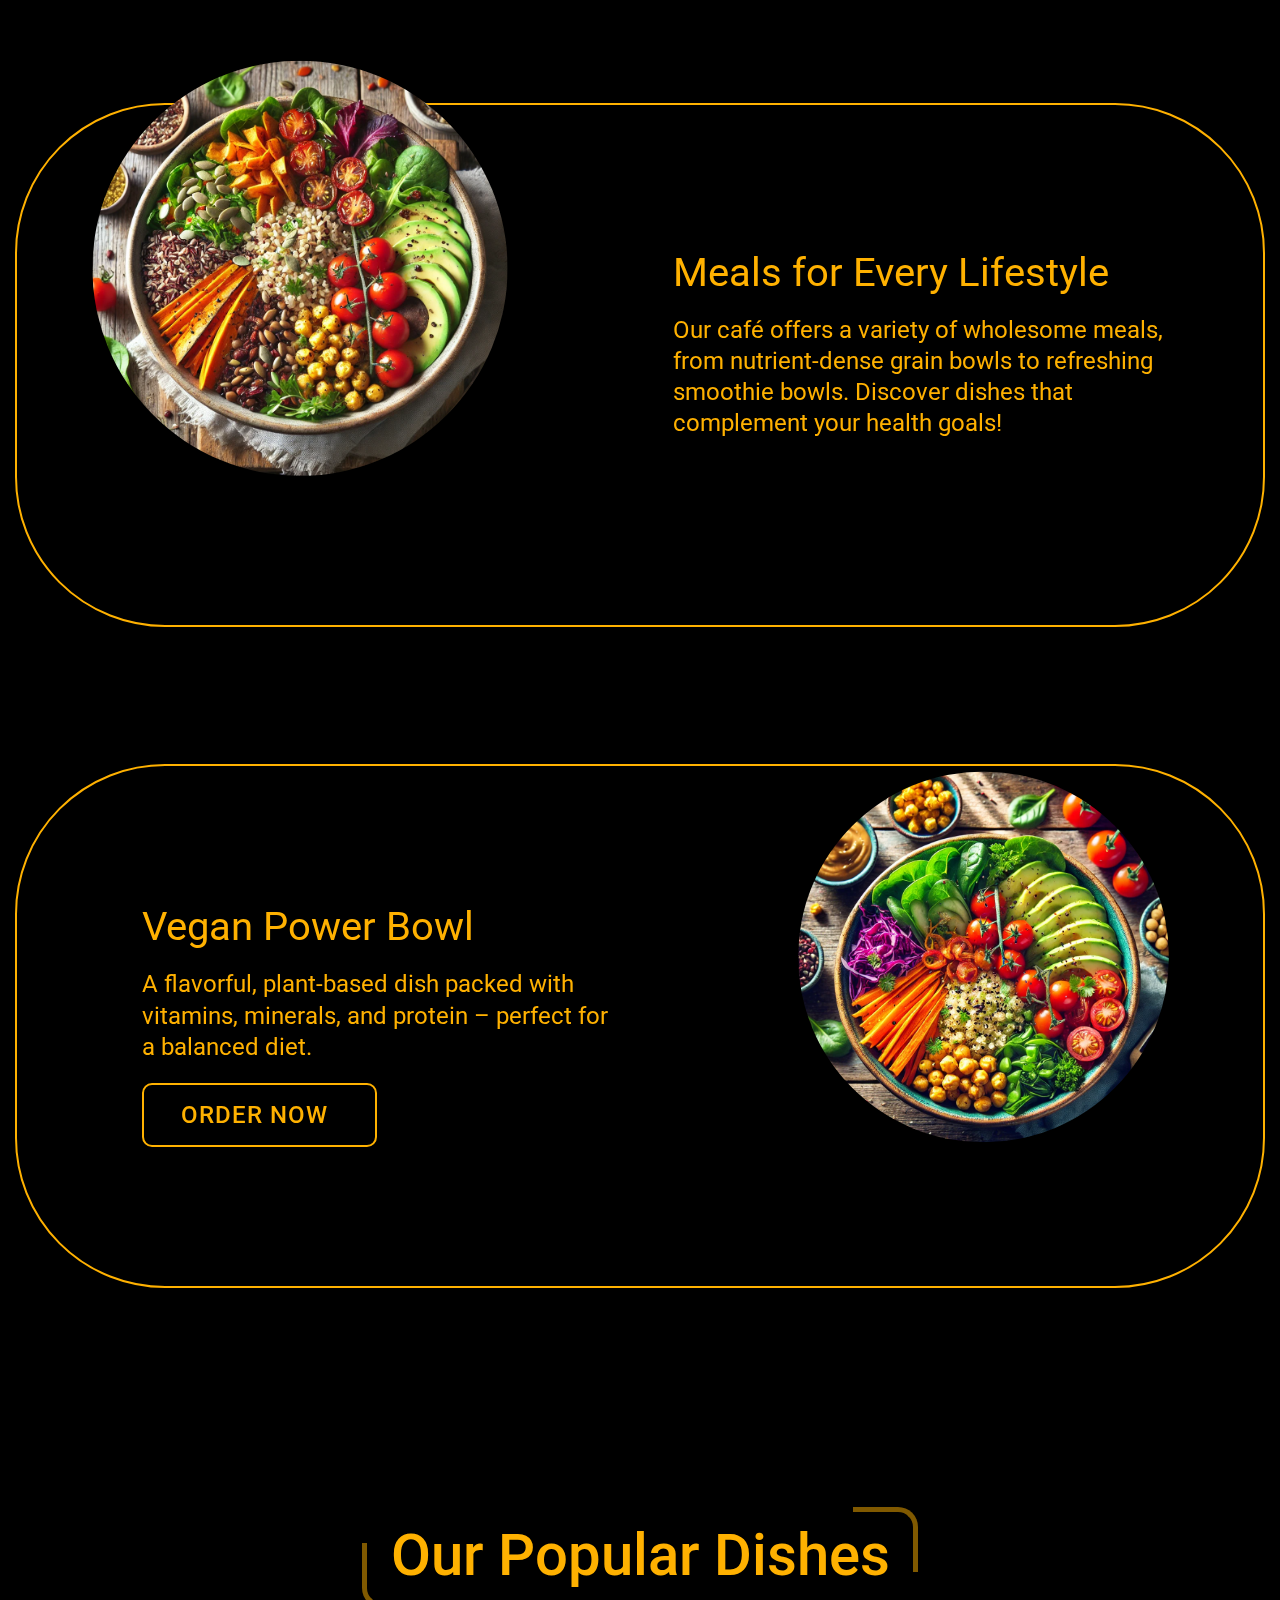
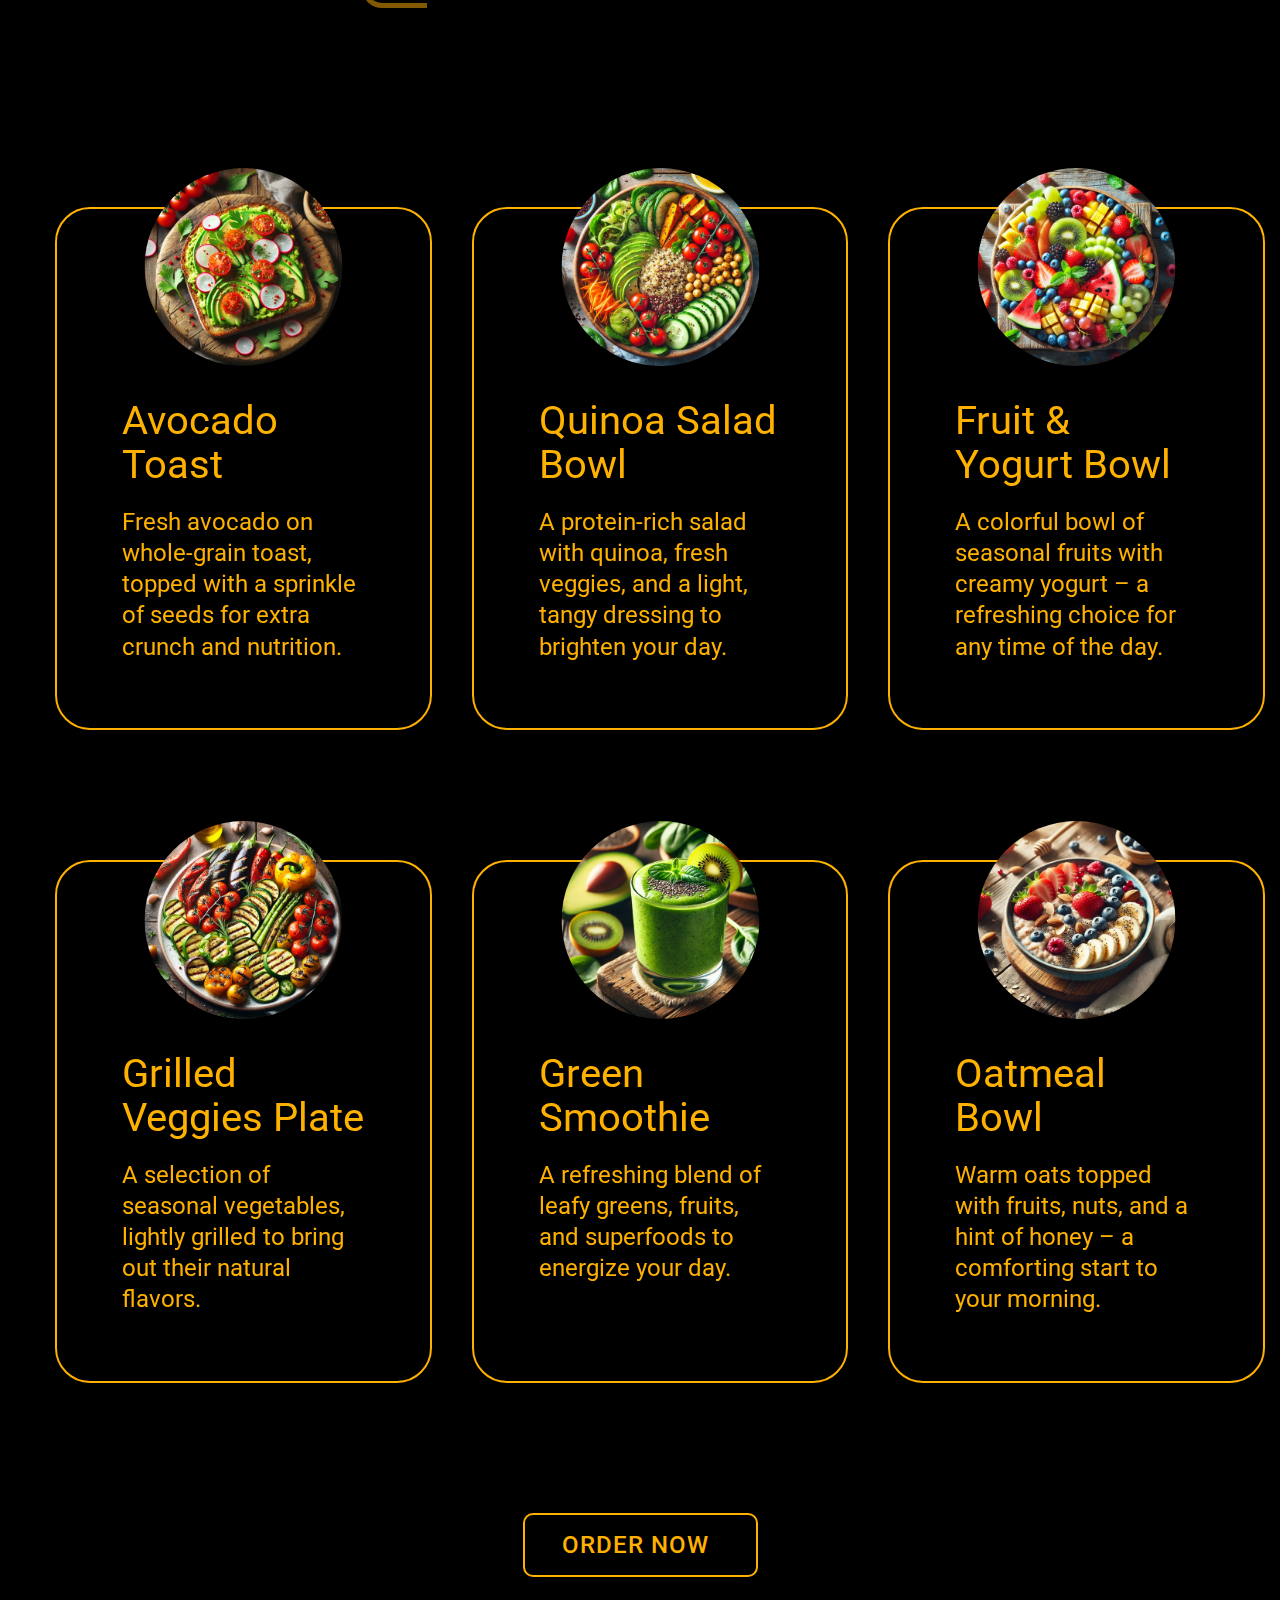
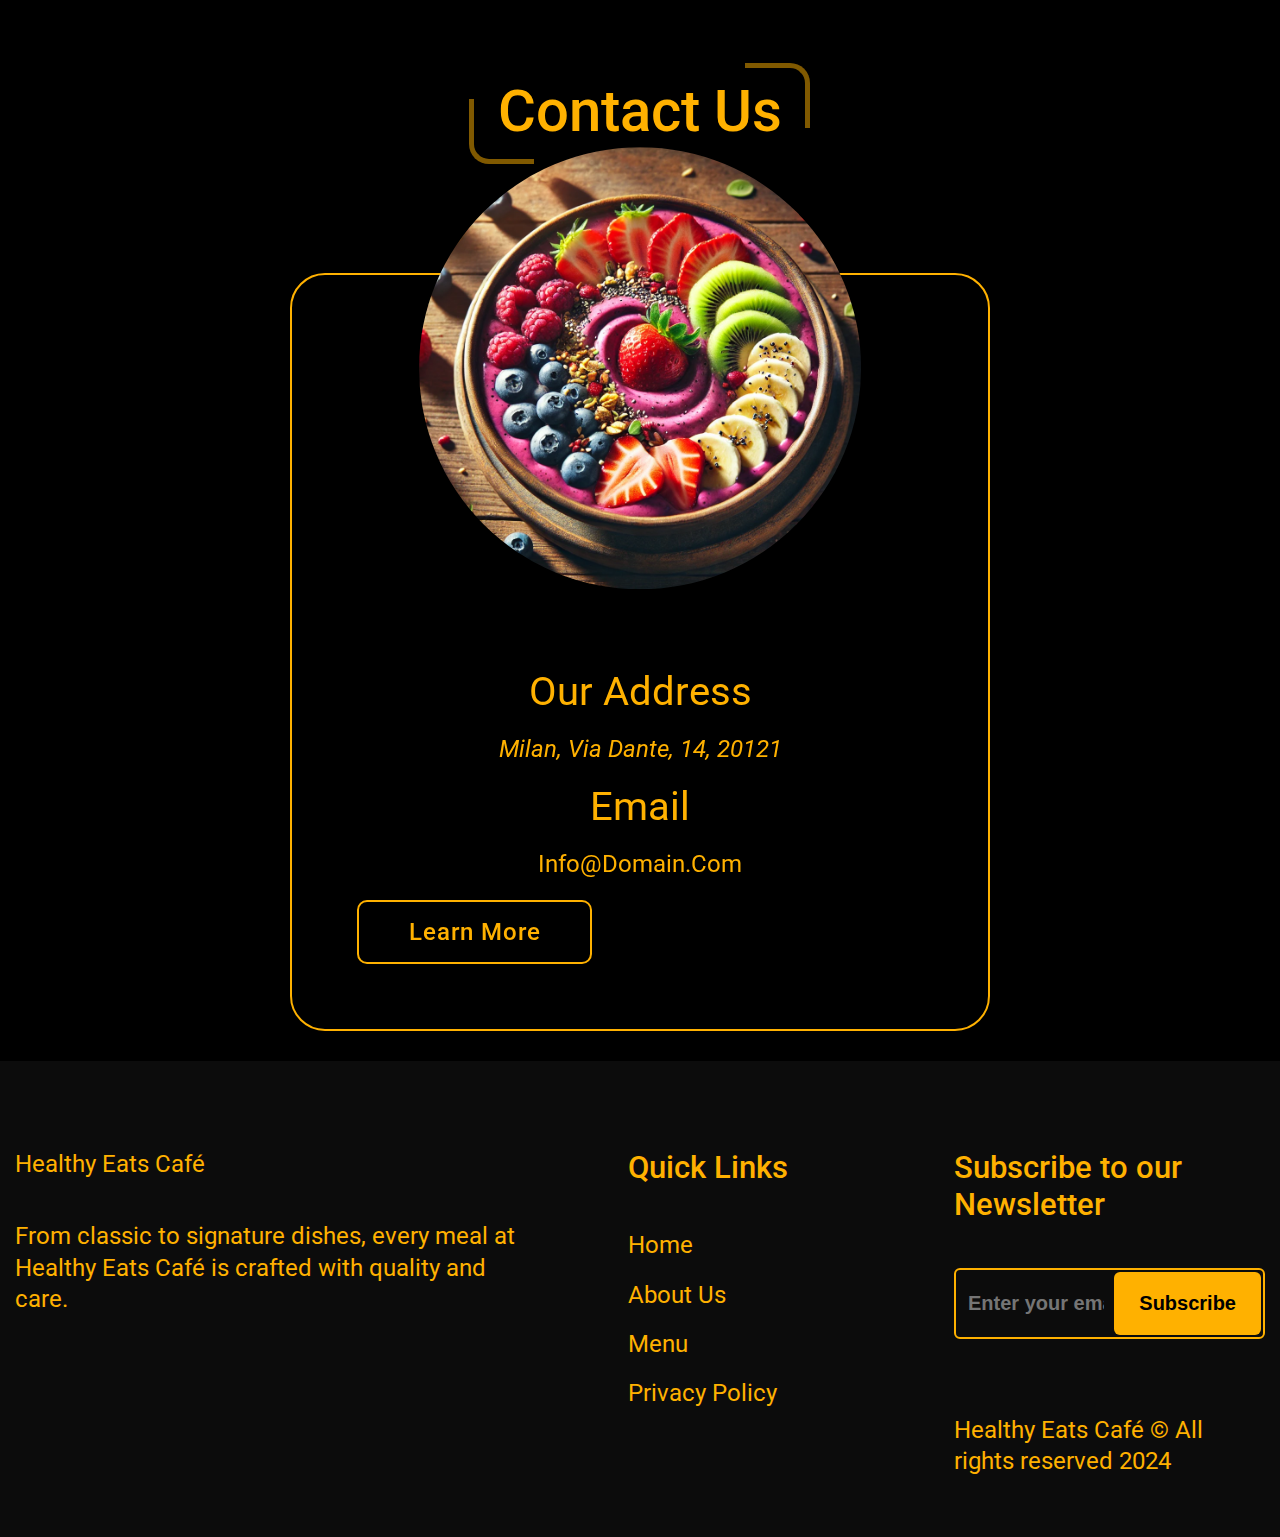
==== commit 89d465e7: "fix btn & styles" ====
--- a/index.html
+++ b/index.html
@@ -80,7 +80,7 @@
                 Fresh greens, lean protein, and unique dressings – a nutritious
                 delight for any meal.
               </div>
-              <a href="#product" class="btn">Learn More</a>
+              <a href="#product" class="btn">Order Now</a>
             </div>
           </div>
         </div>
@@ -111,7 +111,7 @@
                 A flavorful, plant-based dish packed with vitamins, minerals,
                 and protein – perfect for a balanced diet.
               </div>
-              <a href="./contacts-page.html" class="btn">Learn More</a>
+              <a href="./contacts-page.html" class="btn">Order Now</a>
             </div>
           </div>
         </div>
@@ -202,7 +202,7 @@
             href="./contacts-page.html"
             class="btn"
             style=" margin-bottom: 70px;"
-            >Learn More</a
+            >Order Now</a
           >
         </div>
       </section>
--- a/css/main.css
+++ b/css/main.css
@@ -474,6 +474,15 @@
   margin-left: auto;
   margin-right: auto;
   text-align: center;
+}
+.contacts-wrapper {
+  display: flex;
+  flex-direction: column;
+  justify-content: space-between;
+  align-items: center;
+  @media (min-width: 768px) {
+    flex-direction: row;
+  }
 }
 .contact .box {
   width: 100% !important;
@@ -660,8 +669,8 @@
   display: block;
   padding: 15px 31px;
   border-radius: 10px;
-  margin-right: auto; 
-  margin-left: auto; 
+  margin-right: auto;
+  margin-left: auto;
   width: 235px;
   border: 2px solid #ffb100;
 
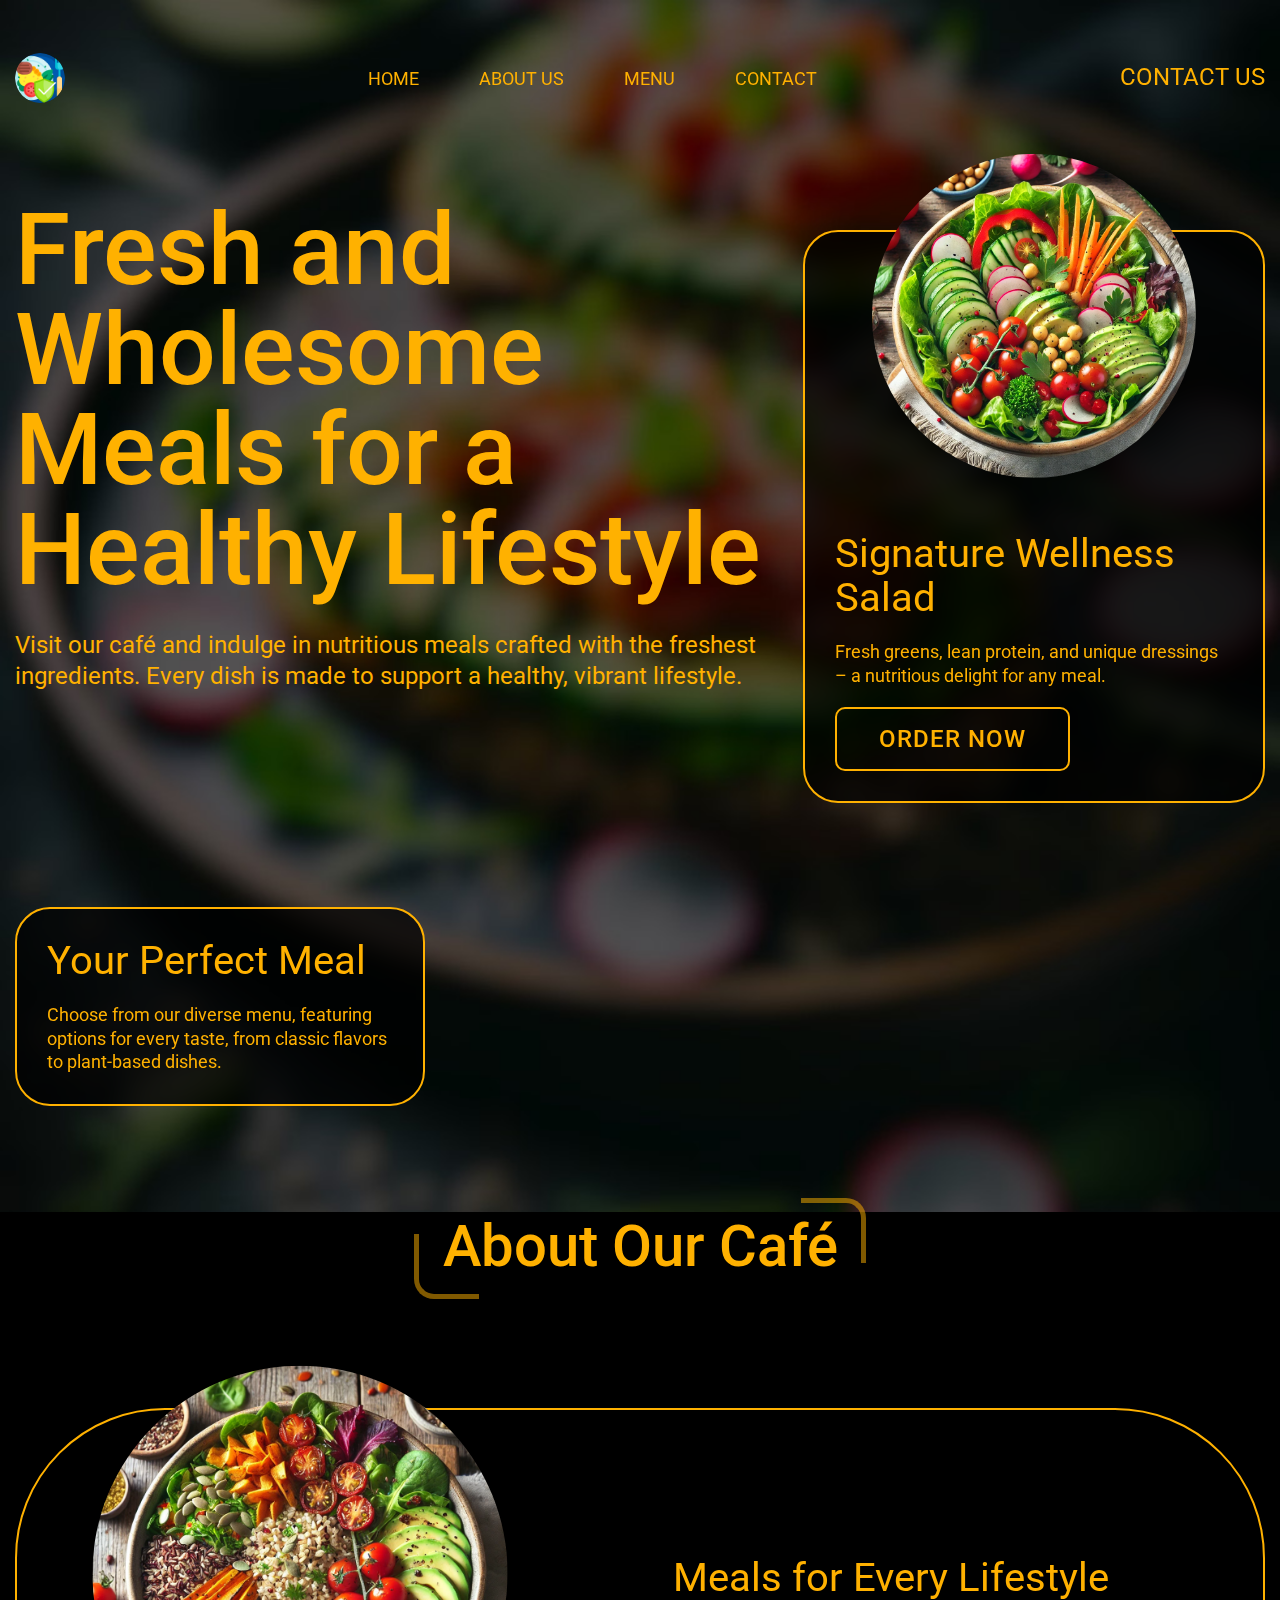
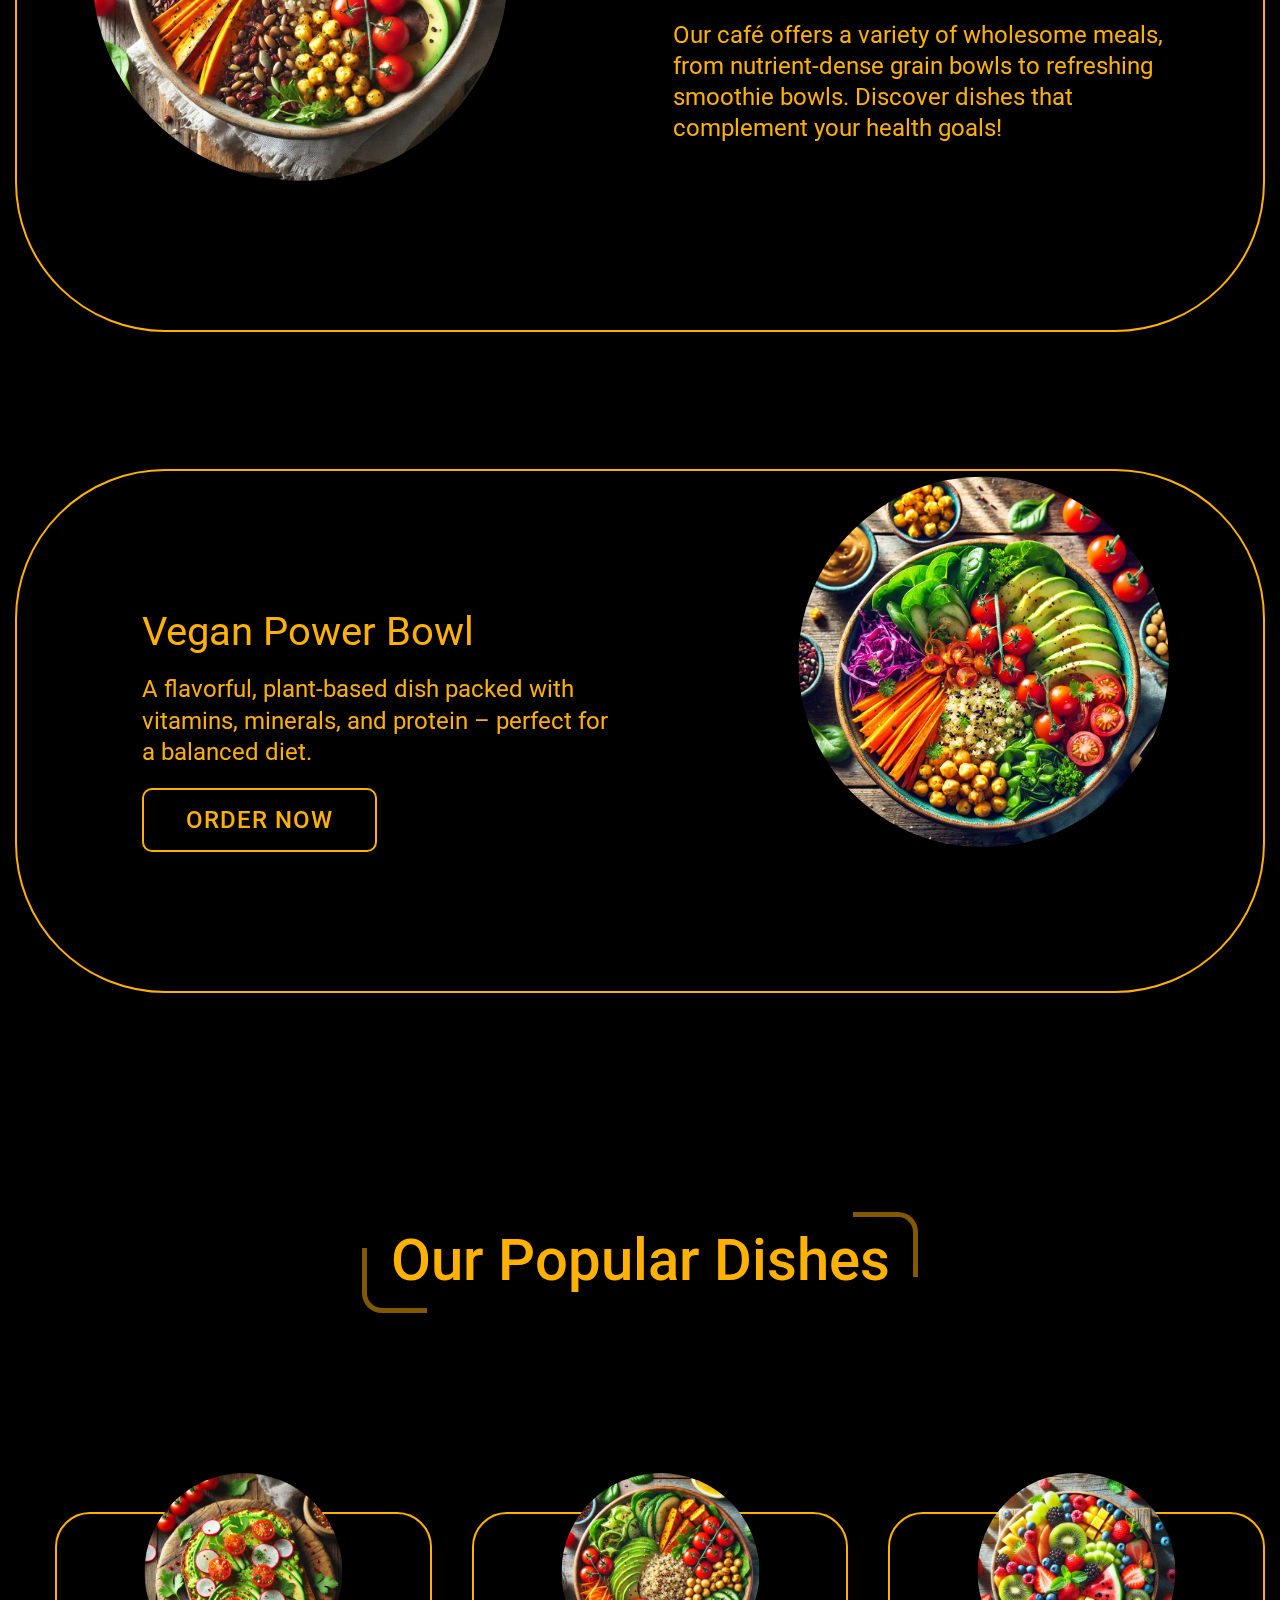
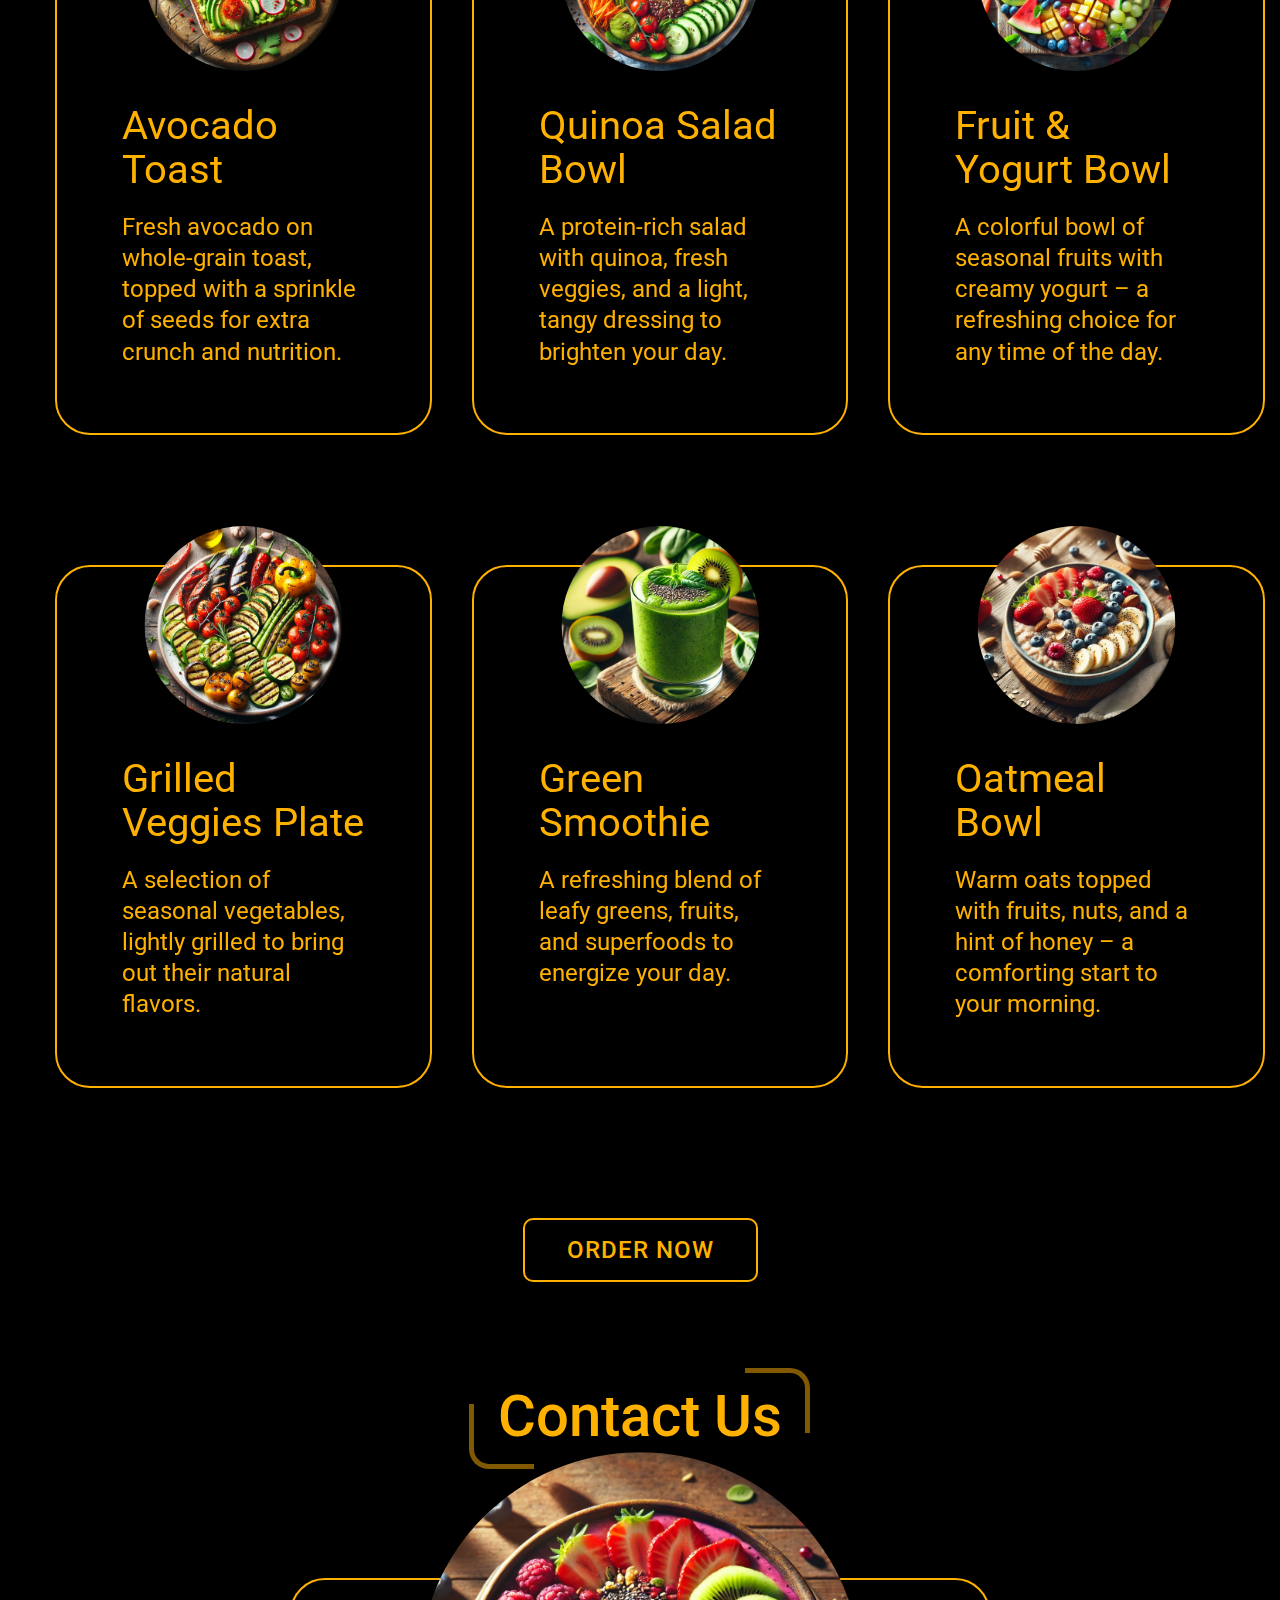
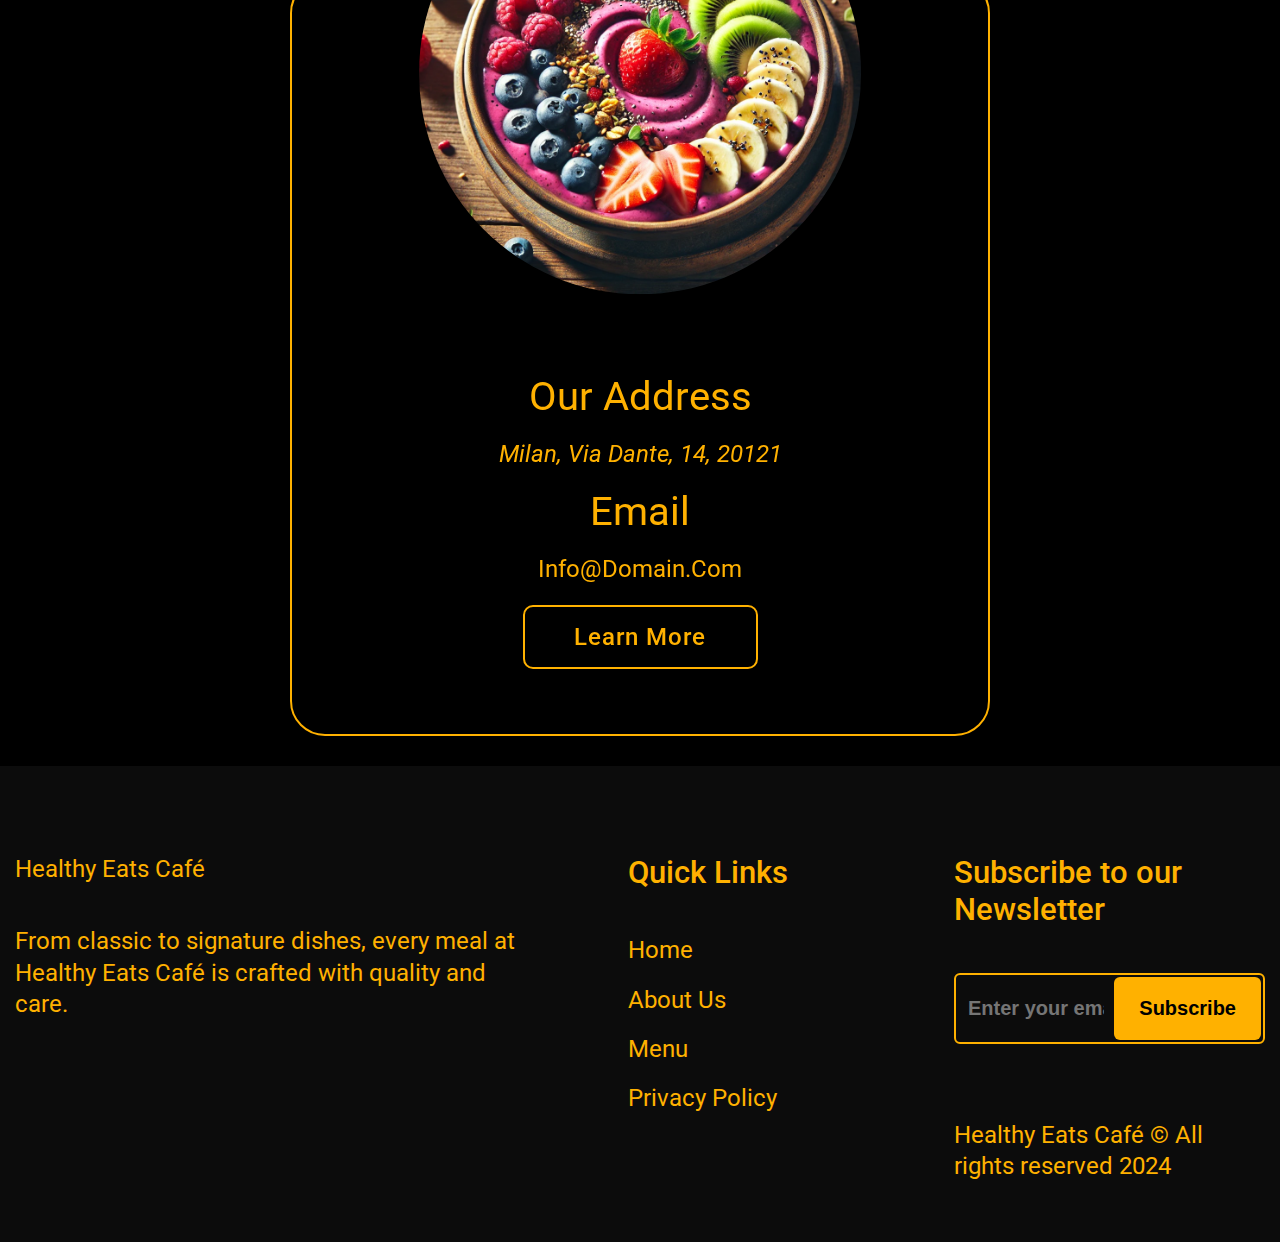
==== commit e7ced18b: "upd ui" ====
--- a/index.html
+++ b/index.html
@@ -220,7 +220,7 @@
               <div class="text">
                 <a href="mailto:info@domain.com">info@domain.com</a>
               </div>
-              <a href="./contacts-page.html" class="btn">Learn More</a>
+              <a href="./contacts-page.html" class="btn btn-add">Learn More</a>
             </div>
           </div>
         </div>
--- a/css/main.css
+++ b/css/main.css
@@ -65,7 +65,7 @@
 }
 @media only screen and (min-width: 1200px) {
   h1 {
-    font-size: 125px;
+    font-size: 100px;
   }
 }
 h2 {
@@ -261,7 +261,7 @@
 }
 @media only screen and (min-width: 992px) {
   .presentation {
-    padding: 270px 0 20px;
+    padding: 200px 0 20px;
   }
 }
 .presentation .img {
@@ -673,7 +673,7 @@
   margin-left: auto;
   width: 235px;
   border: 2px solid #ffb100;
-
+  text-align: center;
   color: #ffb100;
   font-weight: 500;
   letter-spacing: 1px;
@@ -829,3 +829,10 @@
   width: 100%;
   background-color: #ffb100;
 }
+
+.btn-add {
+  display: flex;
+  justify-content: center;
+  align-items: center;
+  margin: 0px auto !important;
+}
